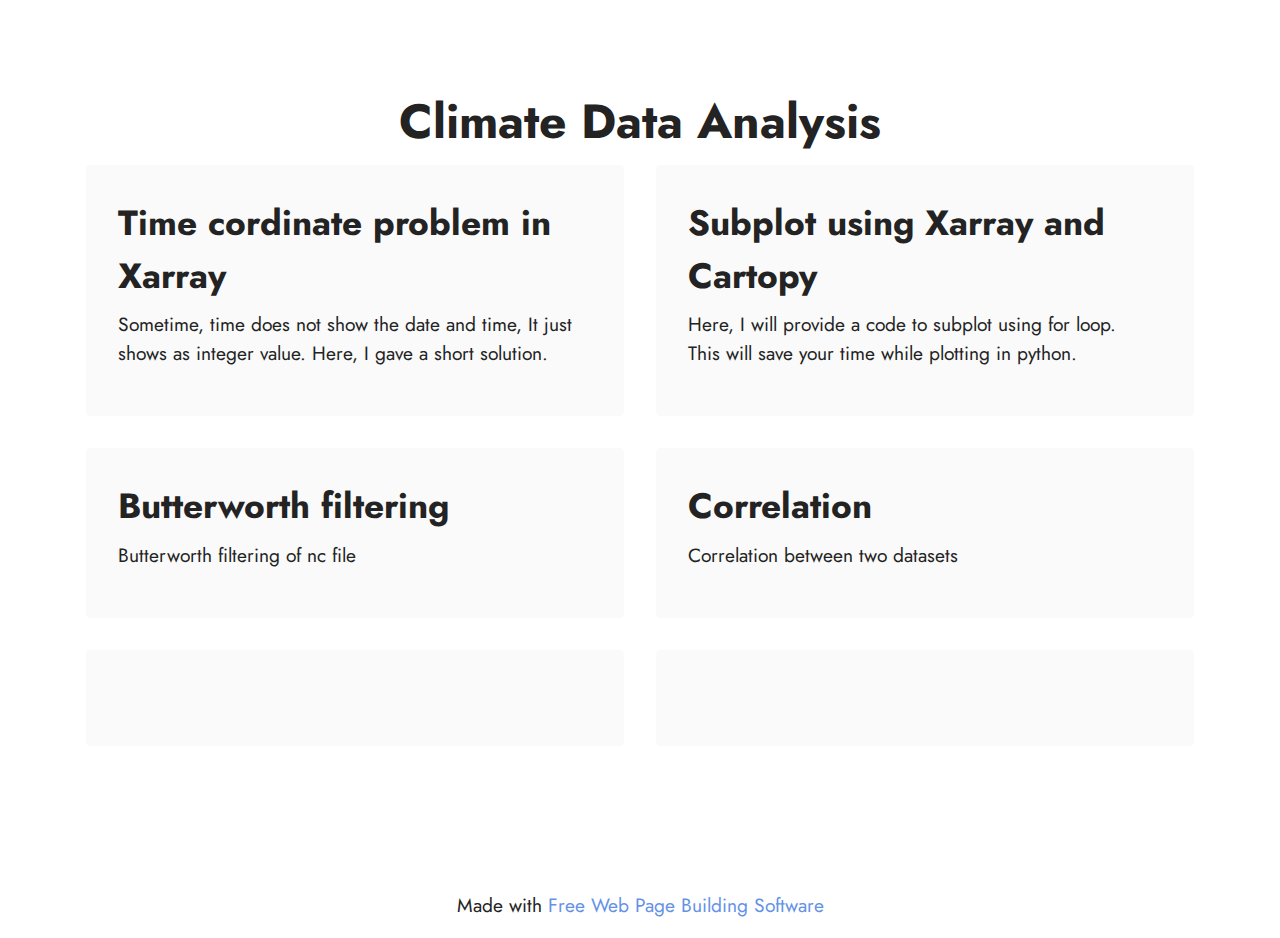
==== page1.html @ 39f434c5 "create github pages" ====
<!DOCTYPE html>
<html  >
<head>
  <!-- Site made with Mobirise Website Builder v5.6.10, https://mobirise.com -->
  <meta charset="UTF-8">
  <meta http-equiv="X-UA-Compatible" content="IE=edge">
  <meta name="generator" content="Mobirise v5.6.10, mobirise.com">
  <meta name="twitter:card" content="summary_large_image"/>
  <meta name="twitter:image:src" content="">
  <meta property="og:image" content="">
  <meta name="twitter:title" content="Page 1">
  <meta name="viewport" content="width=device-width, initial-scale=1, minimum-scale=1">
  <link rel="shortcut icon" href="assets/images/logo.png" type="image/x-icon">
  <meta name="description" content="">
  
  
  <title>Page 1</title>
  <link rel="stylesheet" href="assets/bootstrap/css/bootstrap.min.css">
  <link rel="stylesheet" href="assets/bootstrap/css/bootstrap-grid.min.css">
  <link rel="stylesheet" href="assets/bootstrap/css/bootstrap-reboot.min.css">
  <link rel="stylesheet" href="assets/theme/css/style.css">
  <link rel="preload" href="https://fonts.googleapis.com/css?family=Jost:100,200,300,400,500,600,700,800,900,100i,200i,300i,400i,500i,600i,700i,800i,900i&display=swap" as="style" onload="this.onload=null;this.rel='stylesheet'">
  <noscript><link rel="stylesheet" href="https://fonts.googleapis.com/css?family=Jost:100,200,300,400,500,600,700,800,900,100i,200i,300i,400i,500i,600i,700i,800i,900i&display=swap"></noscript>
  <link rel="preload" as="style" href="assets/mobirise/css/mbr-additional.css"><link rel="stylesheet" href="assets/mobirise/css/mbr-additional.css" type="text/css">
  
  
  
  
</head>
<body>
  
  <section data-bs-version="5.1" class="features7 cid-te89jxtBZ7" id="features8-m">
    <!---->
    

    
    
    <div class="container">
        <div class="row">
            <div class="title col-12">
                <h5 class="mbr-section-title mbr-fonts-style mb-3 display-2"><strong>Climate Data Analysis</strong></h5>
                
            </div>
            <div class="card col-12 col-md-6">
                <div class="card-wrapper">
                    <div class="top-line">
                        <h6 class="card-title mbr-fonts-style display-5"><strong>Time cordinate problem in Xarray</strong></h6>
                        <p class="mbr-text cost mbr-fonts-style display-5"></p>
                    </div>
                    <div class="bottom-line">
                        <p class="mbr-text mbr-fonts-style display-7">Sometime, time does not show the date and time, It just shows as integer value. Here, I gave a short solution.&nbsp;</p>
                    </div>
                </div>
            </div>
            <div class="card col-12 col-md-6">
                <div class="card-wrapper">
                    <div class="top-line">
                        <h6 class="card-title mbr-fonts-style display-5">
                            <strong>Subplot using Xarray and Cartopy</strong></h6>
                        <p class="mbr-text cost mbr-fonts-style display-5"></p>
                    </div>
                    <div class="bottom-line">
                        <p class="mbr-text mbr-fonts-style display-7">
                            Here, I will provide a code to subplot using for loop.&nbsp;<br>This will save your time while plotting in python.</p>
                    </div>
                </div>
            </div>
            <div class="card col-12 col-md-6">
                <div class="card-wrapper">
                    <div class="top-line">
                        <h6 class="card-title mbr-fonts-style display-5">
                            <strong>Butterworth filtering&nbsp;</strong></h6>
                        <p class="mbr-text cost mbr-fonts-style display-5"></p>
                    </div>
                    <div class="bottom-line">
                        <p class="mbr-text mbr-fonts-style display-7">Butterworth filtering of nc file</p>
                    </div>
                </div>
            </div>
            <div class="card col-12 col-md-6">
                <div class="card-wrapper">
                    <div class="top-line">
                        <h6 class="card-title mbr-fonts-style display-5"><strong>Correlation&nbsp;</strong></h6>
                        <p class="mbr-text cost mbr-fonts-style display-5"></p>
                    </div>
                    <div class="bottom-line">
                        <p class="mbr-text mbr-fonts-style display-7">
                            Correlation between two datasets</p>
                    </div>
                </div>
            </div>
            <div class="card col-12 col-md-6">
                <div class="card-wrapper">
                    <div class="top-line">
                        <h6 class="card-title mbr-fonts-style display-5"></h6>
                        <p class="mbr-text cost mbr-fonts-style display-5"></p>
                    </div>
                    <div class="bottom-line">
                        <p class="mbr-text mbr-fonts-style display-7"></p>
                    </div>
                </div>
            </div>
            <div class="card col-12 col-md-6">
                <div class="card-wrapper">
                    <div class="top-line">
                        <h6 class="card-title mbr-fonts-style display-5"></h6>
                        <p class="mbr-text cost mbr-fonts-style display-5"></p>
                    </div>
                    <div class="bottom-line">
                        <p class="mbr-text mbr-fonts-style display-7"></p>
                    </div>
                </div>
            </div>
            
            
            
            
            
            
        </div>
    </div>
</section><section class="display-7" style="padding: 0;align-items: center;justify-content: center;flex-wrap: wrap;    align-content: center;display: flex;position: relative;height: 4rem;"><a href="https://mobiri.se/2843948" style="flex: 1 1;height: 4rem;position: absolute;width: 100%;z-index: 1;"><img alt="" style="height: 4rem;" src="[data-uri]"></a><p style="margin: 0;text-align: center;" class="display-7">Made with &#8204;</p><a style="z-index:1" href="https://mobirise.com"> Free Web Page  Building Software</a></section><script src="assets/bootstrap/js/bootstrap.bundle.min.js"></script>  <script src="assets/smoothscroll/smooth-scroll.js"></script>  <script src="assets/ytplayer/index.js"></script>  <script src="assets/theme/js/script.js"></script>  
  
  
</body>
</html>
---- assets/theme/css/style.css ----
@charset "UTF-8";
section {
  background-color: #ffffff;
}

body {
  font-style: normal;
  line-height: 1.5;
  font-weight: 400;
  color: #232323;
  position: relative;
}

button {
  background-color: transparent;
  border-color: transparent;
}

section,
.container,
.container-fluid {
  position: relative;
  word-wrap: break-word;
}

a.mbr-iconfont:hover {
  text-decoration: none;
}

.article .lead p,
.article .lead ul,
.article .lead ol,
.article .lead pre,
.article .lead blockquote {
  margin-bottom: 0;
}

a {
  font-style: normal;
  font-weight: 400;
  cursor: pointer;
}
a, a:hover {
  text-decoration: none;
}

.mbr-section-title {
  font-style: normal;
  line-height: 1.3;
}

.mbr-section-subtitle {
  line-height: 1.3;
}

.mbr-text {
  font-style: normal;
  line-height: 1.7;
}

h1,
h2,
h3,
h4,
h5,
h6,
.display-1,
.display-2,
.display-4,
.display-5,
.display-7,
span,
p,
a {
  line-height: 1;
  word-break: break-word;
  word-wrap: break-word;
  font-weight: 400;
}

b,
strong {
  font-weight: bold;
}

input:-webkit-autofill, input:-webkit-autofill:hover, input:-webkit-autofill:focus, input:-webkit-autofill:active {
  transition-delay: 9999s;
  -webkit-transition-property: background-color, color;
  transition-property: background-color, color;
}

textarea[type=hidden] {
  display: none;
}

section {
  background-position: 50% 50%;
  background-repeat: no-repeat;
  background-size: cover;
}
section .mbr-background-video,
section .mbr-background-video-preview {
  position: absolute;
  bottom: 0;
  left: 0;
  right: 0;
  top: 0;
}

.hidden {
  visibility: hidden;
}

.mbr-z-index20 {
  z-index: 20;
}

/*! Base colors */
.mbr-white {
  color: #ffffff;
}

.mbr-black {
  color: #111111;
}

.mbr-bg-white {
  background-color: #ffffff;
}

.mbr-bg-black {
  background-color: #000000;
}

/*! Text-aligns */
.align-left {
  text-align: left;
}

.align-center {
  text-align: center;
}

.align-right {
  text-align: right;
}

/*! Font-weight  */
.mbr-light {
  font-weight: 300;
}

.mbr-regular {
  font-weight: 400;
}

.mbr-semibold {
  font-weight: 500;
}

.mbr-bold {
  font-weight: 700;
}

/*! Media  */
.media-content {
  flex-basis: 100%;
}

.media-container-row {
  display: flex;
  flex-direction: row;
  flex-wrap: wrap;
  justify-content: center;
  align-content: center;
  align-items: start;
}
.media-container-row .media-size-item {
  width: 400px;
}

.media-container-column {
  display: flex;
  flex-direction: column;
  flex-wrap: wrap;
  justify-content: center;
  align-content: center;
  align-items: stretch;
}
.media-container-column > * {
  width: 100%;
}

@media (min-width: 992px) {
  .media-container-row {
    flex-wrap: nowrap;
  }
}
figure {
  margin-bottom: 0;
  overflow: hidden;
}

figure[mbr-media-size] {
  transition: width 0.1s;
}

img,
iframe {
  display: block;
  width: 100%;
}

.card {
  background-color: transparent;
  border: none;
}

.card-box {
  width: 100%;
}

.card-img {
  text-align: center;
  flex-shrink: 0;
  -webkit-flex-shrink: 0;
}

.media {
  max-width: 100%;
  margin: 0 auto;
}

.mbr-figure {
  align-self: center;
}

.media-container > div {
  max-width: 100%;
}

.mbr-figure img,
.card-img img {
  width: 100%;
}

@media (max-width: 991px) {
  .media-size-item {
    width: auto !important;
  }

  .media {
    width: auto;
  }

  .mbr-figure {
    width: 100% !important;
  }
}
/*! Buttons */
.mbr-section-btn {
  margin-left: -0.6rem;
  margin-right: -0.6rem;
  font-size: 0;
}

.btn {
  font-weight: 600;
  border-width: 1px;
  font-style: normal;
  margin: 0.6rem 0.6rem;
  white-space: normal;
  transition: all 0.2s ease-in-out;
  display: inline-flex;
  align-items: center;
  justify-content: center;
  word-break: break-word;
}

.btn-sm {
  font-weight: 600;
  letter-spacing: 0px;
  transition: all 0.3s ease-in-out;
}

.btn-md {
  font-weight: 600;
  letter-spacing: 0px;
  transition: all 0.3s ease-in-out;
}

.btn-lg {
  font-weight: 600;
  letter-spacing: 0px;
  transition: all 0.3s ease-in-out;
}

.btn-form {
  margin: 0;
}
.btn-form:hover {
  cursor: pointer;
}

nav .mbr-section-btn {
  margin-left: 0rem;
  margin-right: 0rem;
}

/*! Btn icon margin */
.btn .mbr-iconfont,
.btn.btn-sm .mbr-iconfont {
  order: 1;
  cursor: pointer;
  margin-left: 0.5rem;
  vertical-align: sub;
}

.btn.btn-md .mbr-iconfont,
.btn.btn-md .mbr-iconfont {
  margin-left: 0.8rem;
}

.mbr-regular {
  font-weight: 400;
}

.mbr-semibold {
  font-weight: 500;
}

.mbr-bold {
  font-weight: 700;
}

[type=submit] {
  -webkit-appearance: none;
}

/*! Full-screen */
.mbr-fullscreen .mbr-overlay {
  min-height: 100vh;
}

.mbr-fullscreen {
  display: flex;
  display: -moz-flex;
  display: -ms-flex;
  display: -o-flex;
  align-items: center;
  min-height: 100vh;
  padding-top: 3rem;
  padding-bottom: 3rem;
}

/*! Map */
.map {
  height: 25rem;
  position: relative;
}
.map iframe {
  width: 100%;
  height: 100%;
}

/*! Scroll to top arrow */
.mbr-arrow-up {
  bottom: 25px;
  right: 90px;
  position: fixed;
  text-align: right;
  z-index: 5000;
  color: #ffffff;
  font-size: 22px;
}

.mbr-arrow-up a {
  background: rgba(0, 0, 0, 0.2);
  border-radius: 50%;
  color: #fff;
  display: inline-block;
  height: 60px;
  width: 60px;
  border: 2px solid #fff;
  outline-style: none !important;
  position: relative;
  text-decoration: none;
  transition: all 0.3s ease-in-out;
  cursor: pointer;
  text-align: center;
}
.mbr-arrow-up a:hover {
  background-color: rgba(0, 0, 0, 0.4);
}
.mbr-arrow-up a i {
  line-height: 60px;
}

.mbr-arrow-up-icon {
  display: block;
  color: #fff;
}

.mbr-arrow-up-icon::before {
  content: "›";
  display: inline-block;
  font-family: serif;
  font-size: 22px;
  line-height: 1;
  font-style: normal;
  position: relative;
  top: 6px;
  left: -4px;
  transform: rotate(-90deg);
}

/*! Arrow Down */
.mbr-arrow {
  position: absolute;
  bottom: 45px;
  left: 50%;
  width: 60px;
  height: 60px;
  cursor: pointer;
  background-color: rgba(80, 80, 80, 0.5);
  border-radius: 50%;
  transform: translateX(-50%);
}
@media (max-width: 767px) {
  .mbr-arrow {
    display: none;
  }
}
.mbr-arrow > a {
  display: inline-block;
  text-decoration: none;
  outline-style: none;
  -webkit-animation: arrowdown 1.7s ease-in-out infinite;
          animation: arrowdown 1.7s ease-in-out infinite;
  color: #ffffff;
}
.mbr-arrow > a > i {
  position: absolute;
  top: -2px;
  left: 15px;
  font-size: 2rem;
}

#scrollToTop a i::before {
  content: "";
  position: absolute;
  display: block;
  border-bottom: 2.5px solid #fff;
  border-left: 2.5px solid #fff;
  width: 27.8%;
  height: 27.8%;
  left: 50%;
  top: 51%;
  transform: translateY(-30%) translateX(-50%) rotate(135deg);
}

@keyframes arrowdown {
  0% {
    transform: translateY(0px);
  }
  50% {
    transform: translateY(-5px);
  }
  100% {
    transform: translateY(0px);
  }
}
@-webkit-keyframes arrowdown {
  0% {
    transform: translateY(0px);
  }
  50% {
    transform: translateY(-5px);
  }
  100% {
    transform: translateY(0px);
  }
}
@media (max-width: 500px) {
  .mbr-arrow-up {
    left: 0;
    right: 0;
    text-align: center;
  }
}
/*Gradients animation*/
@keyframes gradient-animation {
  from {
    background-position: 0% 100%;
    -webkit-animation-timing-function: ease-in-out;
            animation-timing-function: ease-in-out;
  }
  to {
    background-position: 100% 0%;
    -webkit-animation-timing-function: ease-in-out;
            animation-timing-function: ease-in-out;
  }
}
@-webkit-keyframes gradient-animation {
  from {
    background-position: 0% 100%;
    -webkit-animation-timing-function: ease-in-out;
            animation-timing-function: ease-in-out;
  }
  to {
    background-position: 100% 0%;
    -webkit-animation-timing-function: ease-in-out;
            animation-timing-function: ease-in-out;
  }
}
.bg-gradient {
  background-size: 200% 200%;
  animation: gradient-animation 5s infinite alternate;
  -webkit-animation: gradient-animation 5s infinite alternate;
}

.menu .navbar-brand {
  display: -webkit-flex;
}
.menu .navbar-brand span {
  display: flex;
  display: -webkit-flex;
}
.menu .navbar-brand .navbar-caption-wrap {
  display: -webkit-flex;
}
.menu .navbar-brand .navbar-logo img {
  display: -webkit-flex;
  width: auto;
}
@media (min-width: 768px) and (max-width: 991px) {
  .menu .navbar-toggleable-sm .navbar-nav {
    display: -ms-flexbox;
  }
}
@media (max-width: 991px) {
  .menu .navbar-collapse {
    max-height: 93.5vh;
  }
  .menu .navbar-collapse.show {
    overflow: auto;
  }
}
@media (min-width: 992px) {
  .menu .navbar-nav.nav-dropdown {
    display: -webkit-flex;
  }
  .menu .navbar-toggleable-sm .navbar-collapse {
    display: -webkit-flex !important;
  }
  .menu .collapsed .navbar-collapse {
    max-height: 93.5vh;
  }
  .menu .collapsed .navbar-collapse.show {
    overflow: auto;
  }
}
@media (max-width: 767px) {
  .menu .navbar-collapse {
    max-height: 80vh;
  }
}

.nav-link .mbr-iconfont {
  margin-right: 0.5rem;
}

.navbar {
  display: -webkit-flex;
  -webkit-flex-wrap: wrap;
  -webkit-align-items: center;
  -webkit-justify-content: space-between;
}

.navbar-collapse {
  -webkit-flex-basis: 100%;
  -webkit-flex-grow: 1;
  -webkit-align-items: center;
}

.nav-dropdown .link {
  padding: 0.667em 1.667em !important;
  margin: 0 !important;
}

.nav {
  display: -webkit-flex;
  -webkit-flex-wrap: wrap;
}

.row {
  display: -webkit-flex;
  -webkit-flex-wrap: wrap;
}

.justify-content-center {
  -webkit-justify-content: center;
}

.form-inline {
  display: -webkit-flex;
}

.card-wrapper {
  -webkit-flex: 1;
}

.carousel-control {
  z-index: 10;
  display: -webkit-flex;
}

.carousel-controls {
  display: -webkit-flex;
}

.media {
  display: -webkit-flex;
}

.form-group:focus {
  outline: none;
}

.jq-selectbox__select {
  padding: 7px 0;
  position: relative;
}

.jq-selectbox__dropdown {
  overflow: hidden;
  border-radius: 10px;
  position: absolute;
  top: 100%;
  left: 0 !important;
  width: 100% !important;
}

.jq-selectbox__trigger-arrow {
  right: 0;
  transform: translateY(-50%);
}

.jq-selectbox li {
  padding: 1.07em 0.5em;
}

input[type=range] {
  padding-left: 0 !important;
  padding-right: 0 !important;
}

.modal-dialog,
.modal-content {
  height: 100%;
}

.modal-dialog .carousel-inner {
  height: calc(100vh - 1.75rem);
}
@media (max-width: 575px) {
  .modal-dialog .carousel-inner {
    height: calc(100vh - 1rem);
  }
}

.carousel-item {
  text-align: center;
}

.carousel-item img {
  margin: auto;
}

.navbar-toggler {
  align-self: flex-start;
  padding: 0.25rem 0.75rem;
  font-size: 1.25rem;
  line-height: 1;
  background: transparent;
  border: 1px solid transparent;
  border-radius: 0.25rem;
}

.navbar-toggler:focus,
.navbar-toggler:hover {
  text-decoration: none;
  box-shadow: none;
}

.navbar-toggler-icon {
  display: inline-block;
  width: 1.5em;
  height: 1.5em;
  vertical-align: middle;
  content: "";
  background: no-repeat center center;
  background-size: 100% 100%;
}

.navbar-toggler-left {
  position: absolute;
  left: 1rem;
}

.navbar-toggler-right {
  position: absolute;
  right: 1rem;
}

.card-img {
  width: auto;
}

.menu .navbar.collapsed:not(.beta-menu) {
  flex-direction: column;
}

.carousel-item.active,
.carousel-item-next,
.carousel-item-prev {
  display: flex;
}

.note-air-layout .dropup .dropdown-menu,
.note-air-layout .navbar-fixed-bottom .dropdown .dropdown-menu {
  bottom: initial !important;
}

html,
body {
  height: auto;
  min-height: 100vh;
}

.dropup .dropdown-toggle::after {
  display: none;
}

.form-asterisk {
  font-family: initial;
  position: absolute;
  top: -2px;
  font-weight: normal;
}

.form-control-label {
  position: relative;
  cursor: pointer;
  margin-bottom: 0.357em;
  padding: 0;
}

.alert {
  color: #ffffff;
  border-radius: 0;
  border: 0;
  font-size: 1.1rem;
  line-height: 1.5;
  margin-bottom: 1.875rem;
  padding: 1.25rem;
  position: relative;
  text-align: center;
}
.alert.alert-form::after {
  background-color: inherit;
  bottom: -7px;
  content: "";
  display: block;
  height: 14px;
  left: 50%;
  margin-left: -7px;
  position: absolute;
  transform: rotate(45deg);
  width: 14px;
}

.form-control {
  background-color: #ffffff;
  background-clip: border-box;
  color: #232323;
  line-height: 1rem !important;
  height: auto;
  padding: 0.6rem 1.2rem;
  transition: border-color 0.25s ease 0s;
  border: 1px solid transparent !important;
  border-radius: 4px;
  box-shadow: rgba(0, 0, 0, 0.07) 0px 1px 1px 0px, rgba(0, 0, 0, 0.07) 0px 1px 3px 0px, rgba(0, 0, 0, 0.03) 0px 0px 0px 1px;
}
.form-active .form-control:invalid {
  border-color: red;
}

form .row {
  margin-left: -0.6rem;
  margin-right: -0.6rem;
}
form .row [class*=col] {
  padding-left: 0.6rem;
  padding-right: 0.6rem;
}

form .mbr-section-btn {
  margin: 0;
  padding-left: 0.6rem;
  padding-right: 0.6rem;
}

form .btn {
  display: flex;
  padding: 0.6rem 1.2rem;
  margin: 0;
}

form .form-check-input {
  margin-top: 0.5;
}

textarea.form-control {
  line-height: 1.5rem !important;
}

.form-group {
  margin-bottom: 1.2rem;
}

.form-control,
form .btn {
  min-height: 48px;
}

.gdpr-block label span.textGDPR input[name=gdpr] {
  top: 7px;
}

.form-control:focus {
  box-shadow: none;
}

:focus {
  outline: none;
}

.mbr-overlay {
  background-color: #000;
  bottom: 0;
  left: 0;
  opacity: 0.5;
  position: absolute;
  right: 0;
  top: 0;
  z-index: 0;
  pointer-events: none;
}

blockquote {
  font-style: italic;
  padding: 3rem;
  font-size: 1.09rem;
  position: relative;
  border-left: 3px solid;
}

ul,
ol,
pre,
blockquote {
  margin-bottom: 2.3125rem;
}

.mt-4 {
  margin-top: 2rem !important;
}

.mb-4 {
  margin-bottom: 2rem !important;
}

@media (min-width: 992px) {
  .container {
    padding-left: 16px;
    padding-right: 16px;
  }

  .row {
    margin-left: -16px;
    margin-right: -16px;
  }
  .row > [class*=col] {
    padding-left: 16px;
    padding-right: 16px;
  }
}
@media (min-width: 768px) {
  .container-fluid {
    padding-left: 32px;
    padding-right: 32px;
  }
}
@media (min-width: 768px) and (max-width: 991px) {
  .mbr-container {
    padding-left: 32px;
    padding-right: 32px;
  }
}
@media (max-width: 767px) {
  .mbr-container {
    padding-left: 16px;
    padding-right: 16px;
  }
}
.card-wrapper,
.item-wrapper {
  overflow: hidden;
}

.app-video-wrapper > img {
  opacity: 1;
}

.item {
  position: relative;
}

.dropdown-menu .dropdown-menu {
  left: 100%;
}

.dropdown-item + .dropdown-menu {
  display: none;
}

.dropdown-item:hover + .dropdown-menu,
.dropdown-menu:hover {
  display: block;
}

@media (min-aspect-ratio: 16/9) {
  .mbr-video-foreground {
    height: 300% !important;
    top: -100% !important;
  }
}
@media (max-aspect-ratio: 16/9) {
  .mbr-video-foreground {
    width: 300% !important;
    left: -100% !important;
  }
}.engine {
	position: absolute;
	text-indent: -2400px;
	text-align: center;
	padding: 0;
	top: 0;
	left: -2400px;
}
---- assets/mobirise/css/mbr-additional.css ----
body {
  font-family: Jost;
}
.display-1 {
  font-family: 'Jost', sans-serif;
  font-size: 4.6rem;
  line-height: 1.1;
}
.display-1 > .mbr-iconfont {
  font-size: 5.75rem;
}
.display-2 {
  font-family: 'Jost', sans-serif;
  font-size: 3rem;
  line-height: 1.1;
}
.display-2 > .mbr-iconfont {
  font-size: 3.75rem;
}
.display-4 {
  font-family: 'Jost', sans-serif;
  font-size: 1.1rem;
  line-height: 1.5;
}
.display-4 > .mbr-iconfont {
  font-size: 1.375rem;
}
.display-5 {
  font-family: 'Jost', sans-serif;
  font-size: 2.2rem;
  line-height: 1.5;
}
.display-5 > .mbr-iconfont {
  font-size: 2.75rem;
}
.display-7 {
  font-family: 'Jost', sans-serif;
  font-size: 1.2rem;
  line-height: 1.5;
}
.display-7 > .mbr-iconfont {
  font-size: 1.5rem;
}
/* ---- Fluid typography for mobile devices ---- */
/* 1.4 - font scale ratio ( bootstrap == 1.42857 ) */
/* 100vw - current viewport width */
/* (48 - 20)  48 == 48rem == 768px, 20 == 20rem == 320px(minimal supported viewport) */
/* 0.65 - min scale variable, may vary */
@media (max-width: 992px) {
  .display-1 {
    font-size: 3.68rem;
  }
}
@media (max-width: 768px) {
  .display-1 {
    font-size: 3.22rem;
    font-size: calc( 2.26rem + (4.6 - 2.26) * ((100vw - 20rem) / (48 - 20)));
    line-height: calc( 1.1 * (2.26rem + (4.6 - 2.26) * ((100vw - 20rem) / (48 - 20))));
  }
  .display-2 {
    font-size: 2.4rem;
    font-size: calc( 1.7rem + (3 - 1.7) * ((100vw - 20rem) / (48 - 20)));
    line-height: calc( 1.3 * (1.7rem + (3 - 1.7) * ((100vw - 20rem) / (48 - 20))));
  }
  .display-4 {
    font-size: 0.88rem;
    font-size: calc( 1.0350000000000001rem + (1.1 - 1.0350000000000001) * ((100vw - 20rem) / (48 - 20)));
    line-height: calc( 1.4 * (1.0350000000000001rem + (1.1 - 1.0350000000000001) * ((100vw - 20rem) / (48 - 20))));
  }
  .display-5 {
    font-size: 1.76rem;
    font-size: calc( 1.42rem + (2.2 - 1.42) * ((100vw - 20rem) / (48 - 20)));
    line-height: calc( 1.4 * (1.42rem + (2.2 - 1.42) * ((100vw - 20rem) / (48 - 20))));
  }
  .display-7 {
    font-size: 0.96rem;
    font-size: calc( 1.07rem + (1.2 - 1.07) * ((100vw - 20rem) / (48 - 20)));
    line-height: calc( 1.4 * (1.07rem + (1.2 - 1.07) * ((100vw - 20rem) / (48 - 20))));
  }
}
/* Buttons */
.btn {
  padding: 0.6rem 1.2rem;
  border-radius: 4px;
}
.btn-sm {
  padding: 0.6rem 1.2rem;
  border-radius: 4px;
}
.btn-md {
  padding: 0.6rem 1.2rem;
  border-radius: 4px;
}
.btn-lg {
  padding: 1rem 2.6rem;
  border-radius: 4px;
}
.bg-primary {
  background-color: #6592e6 !important;
}
.bg-success {
  background-color: #40b0bf !important;
}
.bg-info {
  background-color: #47b5ed !important;
}
.bg-warning {
  background-color: #ffe161 !important;
}
.bg-danger {
  background-color: #ff9966 !important;
}
.btn-primary,
.btn-primary:active {
  background-color: #6592e6 !important;
  border-color: #6592e6 !important;
  color: #ffffff !important;
  box-shadow: 0 2px 2px 0 rgba(0, 0, 0, 0.2);
}
.btn-primary:hover,
.btn-primary:focus,
.btn-primary.focus,
.btn-primary.active {
  color: #ffffff !important;
  background-color: #2260d2 !important;
  border-color: #2260d2 !important;
  box-shadow: 0 2px 5px 0 rgba(0, 0, 0, 0.2);
}
.btn-primary.disabled,
.btn-primary:disabled {
  color: #ffffff !important;
  background-color: #2260d2 !important;
  border-color: #2260d2 !important;
}
.btn-secondary,
.btn-secondary:active {
  background-color: #ff6666 !important;
  border-color: #ff6666 !important;
  color: #ffffff !important;
  box-shadow: 0 2px 2px 0 rgba(0, 0, 0, 0.2);
}
.btn-secondary:hover,
.btn-secondary:focus,
.btn-secondary.focus,
.btn-secondary.active {
  color: #ffffff !important;
  background-color: #ff0f0f !important;
  border-color: #ff0f0f !important;
  box-shadow: 0 2px 5px 0 rgba(0, 0, 0, 0.2);
}
.btn-secondary.disabled,
.btn-secondary:disabled {
  color: #ffffff !important;
  background-color: #ff0f0f !important;
  border-color: #ff0f0f !important;
}
.btn-info,
.btn-info:active {
  background-color: #47b5ed !important;
  border-color: #47b5ed !important;
  color: #ffffff !important;
  box-shadow: 0 2px 2px 0 rgba(0, 0, 0, 0.2);
}
.btn-info:hover,
.btn-info:focus,
.btn-info.focus,
.btn-info.active {
  color: #ffffff !important;
  background-color: #148cca !important;
  border-color: #148cca !important;
  box-shadow: 0 2px 5px 0 rgba(0, 0, 0, 0.2);
}
.btn-info.disabled,
.btn-info:disabled {
  color: #ffffff !important;
  background-color: #148cca !important;
  border-color: #148cca !important;
}
.btn-success,
.btn-success:active {
  background-color: #40b0bf !important;
  border-color: #40b0bf !important;
  color: #ffffff !important;
  box-shadow: 0 2px 2px 0 rgba(0, 0, 0, 0.2);
}
.btn-success:hover,
.btn-success:focus,
.btn-success.focus,
.btn-success.active {
  color: #ffffff !important;
  background-color: #2a747e !important;
  border-color: #2a747e !important;
  box-shadow: 0 2px 5px 0 rgba(0, 0, 0, 0.2);
}
.btn-success.disabled,
.btn-success:disabled {
  color: #ffffff !important;
  background-color: #2a747e !important;
  border-color: #2a747e !important;
}
.btn-warning,
.btn-warning:active {
  background-color: #ffe161 !important;
  border-color: #ffe161 !important;
  color: #614f00 !important;
  box-shadow: 0 2px 2px 0 rgba(0, 0, 0, 0.2);
}
.btn-warning:hover,
.btn-warning:focus,
.btn-warning.focus,
.btn-warning.active {
  color: #0a0800 !important;
  background-color: #ffd10a !important;
  border-color: #ffd10a !important;
  box-shadow: 0 2px 5px 0 rgba(0, 0, 0, 0.2);
}
.btn-warning.disabled,
.btn-warning:disabled {
  color: #614f00 !important;
  background-color: #ffd10a !important;
  border-color: #ffd10a !important;
}
.btn-danger,
.btn-danger:active {
  background-color: #ff9966 !important;
  border-color: #ff9966 !important;
  color: #ffffff !important;
  box-shadow: 0 2px 2px 0 rgba(0, 0, 0, 0.2);
}
.btn-danger:hover,
.btn-danger:focus,
.btn-danger.focus,
.btn-danger.active {
  color: #ffffff !important;
  background-color: #ff5f0f !important;
  border-color: #ff5f0f !important;
  box-shadow: 0 2px 5px 0 rgba(0, 0, 0, 0.2);
}
.btn-danger.disabled,
.btn-danger:disabled {
  color: #ffffff !important;
  background-color: #ff5f0f !important;
  border-color: #ff5f0f !important;
}
.btn-white,
.btn-white:active {
  background-color: #fafafa !important;
  border-color: #fafafa !important;
  color: #7a7a7a !important;
  box-shadow: 0 2px 2px 0 rgba(0, 0, 0, 0.2);
}
.btn-white:hover,
.btn-white:focus,
.btn-white.focus,
.btn-white.active {
  color: #4f4f4f !important;
  background-color: #cfcfcf !important;
  border-color: #cfcfcf !important;
  box-shadow: 0 2px 5px 0 rgba(0, 0, 0, 0.2);
}
.btn-white.disabled,
.btn-white:disabled {
  color: #7a7a7a !important;
  background-color: #cfcfcf !important;
  border-color: #cfcfcf !important;
}
.btn-black,
.btn-black:active {
  background-color: #232323 !important;
  border-color: #232323 !important;
  color: #ffffff !important;
  box-shadow: 0 2px 2px 0 rgba(0, 0, 0, 0.2);
}
.btn-black:hover,
.btn-black:focus,
.btn-black.focus,
.btn-black.active {
  color: #ffffff !important;
  background-color: #000000 !important;
  border-color: #000000 !important;
  box-shadow: 0 2px 5px 0 rgba(0, 0, 0, 0.2);
}
.btn-black.disabled,
.btn-black:disabled {
  color: #ffffff !important;
  background-color: #000000 !important;
  border-color: #000000 !important;
}
.btn-primary-outline,
.btn-primary-outline:active {
  background-color: transparent !important;
  border-color: transparent;
  color: #6592e6;
}
.btn-primary-outline:hover,
.btn-primary-outline:focus,
.btn-primary-outline.focus,
.btn-primary-outline.active {
  color: #2260d2 !important;
  background-color: transparent!important;
  border-color: transparent!important;
  box-shadow: none!important;
}
.btn-primary-outline.disabled,
.btn-primary-outline:disabled {
  color: #ffffff !important;
  background-color: #6592e6 !important;
  border-color: #6592e6 !important;
}
.btn-secondary-outline,
.btn-secondary-outline:active {
  background-color: transparent !important;
  border-color: transparent;
  color: #ff6666;
}
.btn-secondary-outline:hover,
.btn-secondary-outline:focus,
.btn-secondary-outline.focus,
.btn-secondary-outline.active {
  color: #ff0f0f !important;
  background-color: transparent!important;
  border-color: transparent!important;
  box-shadow: none!important;
}
.btn-secondary-outline.disabled,
.btn-secondary-outline:disabled {
  color: #ffffff !important;
  background-color: #ff6666 !important;
  border-color: #ff6666 !important;
}
.btn-info-outline,
.btn-info-outline:active {
  background-color: transparent !important;
  border-color: transparent;
  color: #47b5ed;
}
.btn-info-outline:hover,
.btn-info-outline:focus,
.btn-info-outline.focus,
.btn-info-outline.active {
  color: #148cca !important;
  background-color: transparent!important;
  border-color: transparent!important;
  box-shadow: none!important;
}
.btn-info-outline.disabled,
.btn-info-outline:disabled {
  color: #ffffff !important;
  background-color: #47b5ed !important;
  border-color: #47b5ed !important;
}
.btn-success-outline,
.btn-success-outline:active {
  background-color: transparent !important;
  border-color: transparent;
  color: #40b0bf;
}
.btn-success-outline:hover,
.btn-success-outline:focus,
.btn-success-outline.focus,
.btn-success-outline.active {
  color: #2a747e !important;
  background-color: transparent!important;
  border-color: transparent!important;
  box-shadow: none!important;
}
.btn-success-outline.disabled,
.btn-success-outline:disabled {
  color: #ffffff !important;
  background-color: #40b0bf !important;
  border-color: #40b0bf !important;
}
.btn-warning-outline,
.btn-warning-outline:active {
  background-color: transparent !important;
  border-color: transparent;
  color: #ffe161;
}
.btn-warning-outline:hover,
.btn-warning-outline:focus,
.btn-warning-outline.focus,
.btn-warning-outline.active {
  color: #ffd10a !important;
  background-color: transparent!important;
  border-color: transparent!important;
  box-shadow: none!important;
}
.btn-warning-outline.disabled,
.btn-warning-outline:disabled {
  color: #614f00 !important;
  background-color: #ffe161 !important;
  border-color: #ffe161 !important;
}
.btn-danger-outline,
.btn-danger-outline:active {
  background-color: transparent !important;
  border-color: transparent;
  color: #ff9966;
}
.btn-danger-outline:hover,
.btn-danger-outline:focus,
.btn-danger-outline.focus,
.btn-danger-outline.active {
  color: #ff5f0f !important;
  background-color: transparent!important;
  border-color: transparent!important;
  box-shadow: none!important;
}
.btn-danger-outline.disabled,
.btn-danger-outline:disabled {
  color: #ffffff !important;
  background-color: #ff9966 !important;
  border-color: #ff9966 !important;
}
.btn-black-outline,
.btn-black-outline:active {
  background-color: transparent !important;
  border-color: transparent;
  color: #232323;
}
.btn-black-outline:hover,
.btn-black-outline:focus,
.btn-black-outline.focus,
.btn-black-outline.active {
  color: #000000 !important;
  background-color: transparent!important;
  border-color: transparent!important;
  box-shadow: none!important;
}
.btn-black-outline.disabled,
.btn-black-outline:disabled {
  color: #ffffff !important;
  background-color: #232323 !important;
  border-color: #232323 !important;
}
.btn-white-outline,
.btn-white-outline:active {
  background-color: transparent !important;
  border-color: transparent;
  color: #fafafa;
}
.btn-white-outline:hover,
.btn-white-outline:focus,
.btn-white-outline.focus,
.btn-white-outline.active {
  color: #cfcfcf !important;
  background-color: transparent!important;
  border-color: transparent!important;
  box-shadow: none!important;
}
.btn-white-outline.disabled,
.btn-white-outline:disabled {
  color: #7a7a7a !important;
  background-color: #fafafa !important;
  border-color: #fafafa !important;
}
.text-primary {
  color: #6592e6 !important;
}
.text-secondary {
  color: #ff6666 !important;
}
.text-success {
  color: #40b0bf !important;
}
.text-info {
  color: #47b5ed !important;
}
.text-warning {
  color: #ffe161 !important;
}
.text-danger {
  color: #ff9966 !important;
}
.text-white {
  color: #fafafa !important;
}
.text-black {
  color: #232323 !important;
}
a.text-primary:hover,
a.text-primary:focus,
a.text-primary.active {
  color: #205ac5 !important;
}
a.text-secondary:hover,
a.text-secondary:focus,
a.text-secondary.active {
  color: #ff0000 !important;
}
a.text-success:hover,
a.text-success:focus,
a.text-success.active {
  color: #266a73 !important;
}
a.text-info:hover,
a.text-info:focus,
a.text-info.active {
  color: #1283bc !important;
}
a.text-warning:hover,
a.text-warning:focus,
a.text-warning.active {
  color: #facb00 !important;
}
a.text-danger:hover,
a.text-danger:focus,
a.text-danger.active {
  color: #ff5500 !important;
}
a.text-white:hover,
a.text-white:focus,
a.text-white.active {
  color: #c7c7c7 !important;
}
a.text-black:hover,
a.text-black:focus,
a.text-black.active {
  color: #000000 !important;
}
a[class*="text-"]:not(.nav-link):not(.dropdown-item):not([role]):not(.navbar-caption) {
  position: relative;
  background-image: transparent;
  background-size: 10000px 2px;
  background-repeat: no-repeat;
  background-position: 0px 1.2em;
  background-position: -10000px 1.2em;
}
a[class*="text-"]:not(.nav-link):not(.dropdown-item):not([role]):not(.navbar-caption):hover {
  transition: background-position 2s ease-in-out;
  background-image: linear-gradient(currentColor 50%, currentColor 50%);
  background-position: 0px 1.2em;
}
.nav-tabs .nav-link.active {
  color: #6592e6;
}
.nav-tabs .nav-link:not(.active) {
  color: #232323;
}
.alert-success {
  background-color: #70c770;
}
.alert-info {
  background-color: #47b5ed;
}
.alert-warning {
  background-color: #ffe161;
}
.alert-danger {
  background-color: #ff9966;
}
.mbr-gallery-filter li.active .btn {
  background-color: #6592e6;
  border-color: #6592e6;
  color: #ffffff;
}
.mbr-gallery-filter li.active .btn:focus {
  box-shadow: none;
}
a,
a:hover {
  color: #6592e6;
}
.mbr-plan-header.bg-primary .mbr-plan-subtitle,
.mbr-plan-header.bg-primary .mbr-plan-price-desc {
  color: #ffffff;
}
.mbr-plan-header.bg-success .mbr-plan-subtitle,
.mbr-plan-header.bg-success .mbr-plan-price-desc {
  color: #a0d8df;
}
.mbr-plan-header.bg-info .mbr-plan-subtitle,
.mbr-plan-header.bg-info .mbr-plan-price-desc {
  color: #ffffff;
}
.mbr-plan-header.bg-warning .mbr-plan-subtitle,
.mbr-plan-header.bg-warning .mbr-plan-price-desc {
  color: #ffffff;
}
.mbr-plan-header.bg-danger .mbr-plan-subtitle,
.mbr-plan-header.bg-danger .mbr-plan-price-desc {
  color: #ffffff;
}
/* Scroll to top button*/
.scrollToTop_wraper {
  display: none;
}
.form-control {
  font-family: 'Jost', sans-serif;
  font-size: 1.1rem;
  line-height: 1.5;
  font-weight: 400;
}
.form-control > .mbr-iconfont {
  font-size: 1.375rem;
}
.form-control:hover,
.form-control:focus {
  box-shadow: rgba(0, 0, 0, 0.07) 0px 1px 1px 0px, rgba(0, 0, 0, 0.07) 0px 1px 3px 0px, rgba(0, 0, 0, 0.03) 0px 0px 0px 1px;
  border-color: #6592e6 !important;
}
.form-control:-webkit-input-placeholder {
  font-family: 'Jost', sans-serif;
  font-size: 1.1rem;
  line-height: 1.5;
  font-weight: 400;
}
.form-control:-webkit-input-placeholder > .mbr-iconfont {
  font-size: 1.375rem;
}
blockquote {
  border-color: #6592e6;
}
/* Forms */
.jq-selectbox li:hover,
.jq-selectbox li.selected {
  background-color: #6592e6;
  color: #ffffff;
}
.jq-number__spin {
  transition: 0.25s ease;
}
.jq-number__spin:hover {
  border-color: #6592e6;
}
.jq-selectbox .jq-selectbox__trigger-arrow,
.jq-number__spin.minus:after,
.jq-number__spin.plus:after {
  transition: 0.4s;
  border-top-color: #353535;
  border-bottom-color: #353535;
}
.jq-selectbox:hover .jq-selectbox__trigger-arrow,
.jq-number__spin.minus:hover:after,
.jq-number__spin.plus:hover:after {
  border-top-color: #6592e6;
  border-bottom-color: #6592e6;
}
.xdsoft_datetimepicker .xdsoft_calendar td.xdsoft_default,
.xdsoft_datetimepicker .xdsoft_calendar td.xdsoft_current,
.xdsoft_datetimepicker .xdsoft_timepicker .xdsoft_time_box > div > div.xdsoft_current {
  color: #ffffff !important;
  background-color: #6592e6 !important;
  box-shadow: none !important;
}
.xdsoft_datetimepicker .xdsoft_calendar td:hover,
.xdsoft_datetimepicker .xdsoft_timepicker .xdsoft_time_box > div > div:hover {
  color: #000000 !important;
  background: #ff6666 !important;
  box-shadow: none !important;
}
.lazy-bg {
  background-image: none !important;
}
.lazy-placeholder:not(section),
.lazy-none {
  display: block;
  position: relative;
  padding-bottom: 56.25%;
  width: 100%;
  height: auto;
}
iframe.lazy-placeholder,
.lazy-placeholder:after {
  content: '';
  position: absolute;
  width: 200px;
  height: 200px;
  background: transparent no-repeat center;
  background-size: contain;
  top: 50%;
  left: 50%;
  transform: translateX(-50%) translateY(-50%);
  background-image: url("data:image/svg+xml;charset=UTF-8,%3csvg width='32' height='32' viewBox='0 0 64 64' xmlns='http://www.w3.org/2000/svg' stroke='%236592e6' %3e%3cg fill='none' fill-rule='evenodd'%3e%3cg transform='translate(16 16)' stroke-width='2'%3e%3ccircle stroke-opacity='.5' cx='16' cy='16' r='16'/%3e%3cpath d='M32 16c0-9.94-8.06-16-16-16'%3e%3canimateTransform attributeName='transform' type='rotate' from='0 16 16' to='360 16 16' dur='1s' repeatCount='indefinite'/%3e%3c/path%3e%3c/g%3e%3c/g%3e%3c/svg%3e");
}
section.lazy-placeholder:after {
  opacity: 0.5;
}
body {
  overflow-x: hidden;
}
a {
  transition: color 0.6s;
}
.cid-te855M1NtJ {
  background-image: url("../../../assets/images/mbr-1920x1268.jpg");
}
.cid-te855M1NtJ .mbr-fallback-image.disabled {
  display: none;
}
.cid-te855M1NtJ .mbr-fallback-image {
  display: block;
  background-size: cover;
  background-position: center center;
  width: 100%;
  height: 100%;
  position: absolute;
  top: 0;
}
.cid-te855M1NtJ .social-row .soc-item {
  display: inline-block;
  text-align: center;
  margin-bottom: 1rem;
  margin-right: .7rem;
}
.cid-te855M1NtJ .social-row .soc-item .mbr-iconfont {
  font-size: 32px;
  border-radius: 50%;
  padding: 0.6rem;
  border: 2px solid #232323;
  transition: all 0.3s;
  color: #232323;
}
.cid-te855M1NtJ .social-row .soc-item .mbr-iconfont:hover {
  background-color: #232323;
  color: #ffffff;
}
.cid-te8751mNdP {
  z-index: 1000;
  width: 100%;
  position: relative;
  min-height: 60px;
}
.cid-te8751mNdP nav.navbar {
  position: fixed;
}
.cid-te8751mNdP .dropdown-item:before {
  font-family: Moririse2 !important;
  content: "\e966";
  display: inline-block;
  width: 0;
  position: absolute;
  left: 1rem;
  top: 0.5rem;
  margin-right: 0.5rem;
  line-height: 1;
  font-size: inherit;
  vertical-align: middle;
  text-align: center;
  overflow: hidden;
  transform: scale(0, 1);
  transition: all 0.25s ease-in-out;
}
.cid-te8751mNdP .dropdown-menu {
  padding: 0;
  border-radius: 4px;
  box-shadow: 0 1px 3px 0 rgba(0, 0, 0, 0.1);
}
.cid-te8751mNdP .dropdown-item {
  border-bottom: 1px solid #e6e6e6;
}
.cid-te8751mNdP .dropdown-item:hover,
.cid-te8751mNdP .dropdown-item:focus {
  background: #6592e6 !important;
  color: white !important;
}
.cid-te8751mNdP .dropdown-item:hover span {
  color: white;
}
.cid-te8751mNdP .dropdown-item:first-child {
  border-top-left-radius: 4px;
  border-top-right-radius: 4px;
}
.cid-te8751mNdP .dropdown-item:last-child {
  border-bottom: none;
  border-bottom-left-radius: 4px;
  border-bottom-right-radius: 4px;
}
.cid-te8751mNdP .nav-dropdown .link {
  padding: 0 0.3em !important;
  margin: 0.667em 1em !important;
}
.cid-te8751mNdP .nav-dropdown .link.dropdown-toggle::after {
  margin-left: 0.5rem;
  margin-top: 0.2rem;
}
.cid-te8751mNdP .nav-link {
  position: relative;
}
.cid-te8751mNdP .container {
  display: flex;
  margin: auto;
}
@media (min-width: 992px) {
  .cid-te8751mNdP .container {
    flex-wrap: nowrap;
  }
}
.cid-te8751mNdP .iconfont-wrapper {
  color: #000000 !important;
  font-size: 1.5rem;
  padding-right: 0.5rem;
}
.cid-te8751mNdP .dropdown-menu,
.cid-te8751mNdP .navbar.opened {
  background: #ffffff !important;
}
.cid-te8751mNdP .nav-item:focus,
.cid-te8751mNdP .nav-link:focus {
  outline: none;
}
.cid-te8751mNdP .dropdown .dropdown-menu .dropdown-item {
  width: auto;
  transition: all 0.25s ease-in-out;
}
.cid-te8751mNdP .dropdown .dropdown-menu .dropdown-item::after {
  right: 0.5rem;
}
.cid-te8751mNdP .dropdown .dropdown-menu .dropdown-item .mbr-iconfont {
  margin-right: 0.5rem;
  vertical-align: sub;
}
.cid-te8751mNdP .dropdown .dropdown-menu .dropdown-item .mbr-iconfont:before {
  display: inline-block;
  transform: scale(1, 1);
  transition: all 0.25s ease-in-out;
}
.cid-te8751mNdP .collapsed .dropdown-menu .dropdown-item:before {
  display: none;
}
.cid-te8751mNdP .collapsed .dropdown .dropdown-menu .dropdown-item {
  padding: 0.235em 1.5em 0.235em 1.5em !important;
  transition: none;
  margin: 0 !important;
}
.cid-te8751mNdP .navbar {
  min-height: 70px;
  transition: all 0.3s;
  border-bottom: 1px solid transparent;
  box-shadow: 0 1px 3px 0 rgba(0, 0, 0, 0.1);
  background: #ffffff;
}
.cid-te8751mNdP .navbar.opened {
  transition: all 0.3s;
}
.cid-te8751mNdP .navbar .dropdown-item {
  padding: 0.5rem 1.8rem;
}
.cid-te8751mNdP .navbar .navbar-logo img {
  width: auto;
}
.cid-te8751mNdP .navbar .navbar-collapse {
  justify-content: flex-end;
  z-index: 1;
}
.cid-te8751mNdP .navbar.collapsed {
  justify-content: center;
}
.cid-te8751mNdP .navbar.collapsed .nav-item .nav-link::before {
  display: none;
}
.cid-te8751mNdP .navbar.collapsed.opened .dropdown-menu {
  top: 0;
}
.cid-te8751mNdP .navbar.collapsed .dropdown-menu .dropdown-submenu {
  left: 0 !important;
}
.cid-te8751mNdP .navbar.collapsed .dropdown-menu .dropdown-item:after {
  right: auto;
}
.cid-te8751mNdP .navbar.collapsed .dropdown-menu .dropdown-toggle[data-toggle="dropdown-submenu"]:after {
  margin-left: 0.5rem;
  margin-top: 0.2rem;
  border-top: 0.35em solid;
  border-right: 0.35em solid transparent;
  border-left: 0.35em solid transparent;
  border-bottom: 0;
  top: 41%;
}
.cid-te8751mNdP .navbar.collapsed ul.navbar-nav li {
  margin: auto;
}
.cid-te8751mNdP .navbar.collapsed .dropdown-menu .dropdown-item {
  padding: 0.25rem 1.5rem;
  text-align: center;
}
.cid-te8751mNdP .navbar.collapsed .icons-menu {
  padding-left: 0;
  padding-right: 0;
  padding-top: 0.5rem;
  padding-bottom: 0.5rem;
}
@media (max-width: 991px) {
  .cid-te8751mNdP .navbar .nav-item .nav-link::before {
    display: none;
  }
  .cid-te8751mNdP .navbar.opened .dropdown-menu {
    top: 0;
  }
  .cid-te8751mNdP .navbar .dropdown-menu .dropdown-submenu {
    left: 0 !important;
  }
  .cid-te8751mNdP .navbar .dropdown-menu .dropdown-item:after {
    right: auto;
  }
  .cid-te8751mNdP .navbar .dropdown-menu .dropdown-toggle[data-toggle="dropdown-submenu"]:after {
    margin-left: 0.5rem;
    margin-top: 0.2rem;
    border-top: 0.35em solid;
    border-right: 0.35em solid transparent;
    border-left: 0.35em solid transparent;
    border-bottom: 0;
    top: 40%;
  }
  .cid-te8751mNdP .navbar .navbar-logo img {
    height: 3rem !important;
  }
  .cid-te8751mNdP .navbar ul.navbar-nav li {
    margin: auto;
  }
  .cid-te8751mNdP .navbar .dropdown-menu .dropdown-item {
    padding: 0.25rem 1.5rem !important;
    text-align: center;
  }
  .cid-te8751mNdP .navbar .navbar-brand {
    flex-shrink: initial;
    flex-basis: auto;
    word-break: break-word;
    padding-right: 2rem;
  }
  .cid-te8751mNdP .navbar .navbar-toggler {
    flex-basis: auto;
  }
  .cid-te8751mNdP .navbar .icons-menu {
    padding-left: 0;
    padding-top: 0.5rem;
    padding-bottom: 0.5rem;
  }
}
@media (max-width: 991px) and (max-width: 767px) {
  .cid-te8751mNdP .navbar .navbar-brand {
    width: calc(100% - 31px);
  }
}
.cid-te8751mNdP .navbar.navbar-short {
  min-height: 60px;
}
.cid-te8751mNdP .navbar.navbar-short .navbar-logo img {
  height: 2.5rem !important;
}
.cid-te8751mNdP .navbar.navbar-short .navbar-brand {
  min-height: 60px;
  padding: 0;
}
.cid-te8751mNdP .navbar-brand {
  min-height: 70px;
  flex-shrink: 0;
  align-items: center;
  margin-right: 0;
  padding: 10px 0;
  transition: all 0.3s;
  word-break: break-word;
  z-index: 1;
}
.cid-te8751mNdP .navbar-brand .navbar-caption {
  line-height: inherit !important;
}
.cid-te8751mNdP .navbar-brand .navbar-logo a {
  outline: none;
}
.cid-te8751mNdP .dropdown-item.active,
.cid-te8751mNdP .dropdown-item:active {
  background-color: transparent;
}
.cid-te8751mNdP .navbar-expand-lg .navbar-nav .nav-link {
  padding: 0;
}
.cid-te8751mNdP .nav-dropdown .link.dropdown-toggle {
  margin-right: 1.667em;
}
.cid-te8751mNdP .nav-dropdown .link.dropdown-toggle[aria-expanded="true"] {
  margin-right: 0;
  padding: 0.667em 1.667em;
}
.cid-te8751mNdP .navbar.navbar-expand-lg .dropdown .dropdown-menu {
  background: #ffffff;
}
.cid-te8751mNdP .navbar.navbar-expand-lg .dropdown .dropdown-menu .dropdown-submenu {
  margin: 0;
  left: 100%;
}
.cid-te8751mNdP .navbar .dropdown.open > .dropdown-menu {
  display: block;
}
.cid-te8751mNdP ul.navbar-nav {
  flex-wrap: wrap;
}
.cid-te8751mNdP .navbar-buttons {
  text-align: center;
  min-width: 170px;
}
.cid-te8751mNdP button.navbar-toggler {
  outline: none;
  width: 31px;
  height: 20px;
  cursor: pointer;
  transition: all 0.2s;
  position: relative;
  align-self: center;
}
.cid-te8751mNdP button.navbar-toggler .hamburger span {
  position: absolute;
  right: 0;
  width: 30px;
  height: 2px;
  border-right: 5px;
  background-color: #000000;
}
.cid-te8751mNdP button.navbar-toggler .hamburger span:nth-child(1) {
  top: 0;
  transition: all 0.2s;
}
.cid-te8751mNdP button.navbar-toggler .hamburger span:nth-child(2) {
  top: 8px;
  transition: all 0.15s;
}
.cid-te8751mNdP button.navbar-toggler .hamburger span:nth-child(3) {
  top: 8px;
  transition: all 0.15s;
}
.cid-te8751mNdP button.navbar-toggler .hamburger span:nth-child(4) {
  top: 16px;
  transition: all 0.2s;
}
.cid-te8751mNdP nav.opened .hamburger span:nth-child(1) {
  top: 8px;
  width: 0;
  opacity: 0;
  right: 50%;
  transition: all 0.2s;
}
.cid-te8751mNdP nav.opened .hamburger span:nth-child(2) {
  transform: rotate(45deg);
  transition: all 0.25s;
}
.cid-te8751mNdP nav.opened .hamburger span:nth-child(3) {
  transform: rotate(-45deg);
  transition: all 0.25s;
}
.cid-te8751mNdP nav.opened .hamburger span:nth-child(4) {
  top: 8px;
  width: 0;
  opacity: 0;
  right: 50%;
  transition: all 0.2s;
}
.cid-te8751mNdP .navbar-dropdown {
  padding: 0 1rem;
  position: fixed;
}
.cid-te8751mNdP a.nav-link {
  display: flex;
  align-items: center;
  justify-content: center;
}
.cid-te8751mNdP .icons-menu {
  flex-wrap: nowrap;
  display: flex;
  justify-content: center;
  padding-left: 1rem;
  padding-right: 1rem;
  padding-top: 0.3rem;
  text-align: center;
}
@media screen and (-ms-high-contrast: active), (-ms-high-contrast: none) {
  .cid-te8751mNdP .navbar {
    height: 70px;
  }
  .cid-te8751mNdP .navbar.opened {
    height: auto;
  }
  .cid-te8751mNdP .nav-item .nav-link:hover::before {
    width: 175%;
    max-width: calc(100% + 2rem);
    left: -1rem;
  }
}
.cid-te89jxtBZ7 {
  padding-top: 6rem;
  padding-bottom: 6rem;
  background-color: #ffffff;
}
.cid-te89jxtBZ7 .mbr-fallback-image.disabled {
  display: none;
}
.cid-te89jxtBZ7 .mbr-fallback-image {
  display: block;
  background-size: cover;
  background-position: center center;
  width: 100%;
  height: 100%;
  position: absolute;
  top: 0;
}
.cid-te89jxtBZ7 .mbr-section-title,
.cid-te89jxtBZ7 .mbr-section-subtitle {
  text-align: center;
}
.cid-te89jxtBZ7 .cost {
  word-break: normal;
}
.cid-te89jxtBZ7 .card-wrapper {
  margin-bottom: 2rem;
  border-radius: 4px;
  background: #fafafa;
}
.cid-te89jxtBZ7 .card-wrapper .top-line {
  display: flex;
  justify-content: space-between;
  align-items: center;
}
@media (min-width: 768px) {
  .cid-te89jxtBZ7 .card-wrapper {
    padding: 2rem;
  }
}
@media (max-width: 767px) {
  .cid-te89jxtBZ7 .card-wrapper {
    padding: 1rem;
  }
}
---- assets/mobirise/css/mbr-additional.css ----
body {
  font-family: Jost;
}
.display-1 {
  font-family: 'Jost', sans-serif;
  font-size: 4.6rem;
  line-height: 1.1;
}
.display-1 > .mbr-iconfont {
  font-size: 5.75rem;
}
.display-2 {
  font-family: 'Jost', sans-serif;
  font-size: 3rem;
  line-height: 1.1;
}
.display-2 > .mbr-iconfont {
  font-size: 3.75rem;
}
.display-4 {
  font-family: 'Jost', sans-serif;
  font-size: 1.1rem;
  line-height: 1.5;
}
.display-4 > .mbr-iconfont {
  font-size: 1.375rem;
}
.display-5 {
  font-family: 'Jost', sans-serif;
  font-size: 2.2rem;
  line-height: 1.5;
}
.display-5 > .mbr-iconfont {
  font-size: 2.75rem;
}
.display-7 {
  font-family: 'Jost', sans-serif;
  font-size: 1.2rem;
  line-height: 1.5;
}
.display-7 > .mbr-iconfont {
  font-size: 1.5rem;
}
/* ---- Fluid typography for mobile devices ---- */
/* 1.4 - font scale ratio ( bootstrap == 1.42857 ) */
/* 100vw - current viewport width */
/* (48 - 20)  48 == 48rem == 768px, 20 == 20rem == 320px(minimal supported viewport) */
/* 0.65 - min scale variable, may vary */
@media (max-width: 992px) {
  .display-1 {
    font-size: 3.68rem;
  }
}
@media (max-width: 768px) {
  .display-1 {
    font-size: 3.22rem;
    font-size: calc( 2.26rem + (4.6 - 2.26) * ((100vw - 20rem) / (48 - 20)));
    line-height: calc( 1.1 * (2.26rem + (4.6 - 2.26) * ((100vw - 20rem) / (48 - 20))));
  }
  .display-2 {
    font-size: 2.4rem;
    font-size: calc( 1.7rem + (3 - 1.7) * ((100vw - 20rem) / (48 - 20)));
    line-height: calc( 1.3 * (1.7rem + (3 - 1.7) * ((100vw - 20rem) / (48 - 20))));
  }
  .display-4 {
    font-size: 0.88rem;
    font-size: calc( 1.0350000000000001rem + (1.1 - 1.0350000000000001) * ((100vw - 20rem) / (48 - 20)));
    line-height: calc( 1.4 * (1.0350000000000001rem + (1.1 - 1.0350000000000001) * ((100vw - 20rem) / (48 - 20))));
  }
  .display-5 {
    font-size: 1.76rem;
    font-size: calc( 1.42rem + (2.2 - 1.42) * ((100vw - 20rem) / (48 - 20)));
    line-height: calc( 1.4 * (1.42rem + (2.2 - 1.42) * ((100vw - 20rem) / (48 - 20))));
  }
  .display-7 {
    font-size: 0.96rem;
    font-size: calc( 1.07rem + (1.2 - 1.07) * ((100vw - 20rem) / (48 - 20)));
    line-height: calc( 1.4 * (1.07rem + (1.2 - 1.07) * ((100vw - 20rem) / (48 - 20))));
  }
}
/* Buttons */
.btn {
  padding: 0.6rem 1.2rem;
  border-radius: 4px;
}
.btn-sm {
  padding: 0.6rem 1.2rem;
  border-radius: 4px;
}
.btn-md {
  padding: 0.6rem 1.2rem;
  border-radius: 4px;
}
.btn-lg {
  padding: 1rem 2.6rem;
  border-radius: 4px;
}
.bg-primary {
  background-color: #6592e6 !important;
}
.bg-success {
  background-color: #40b0bf !important;
}
.bg-info {
  background-color: #47b5ed !important;
}
.bg-warning {
  background-color: #ffe161 !important;
}
.bg-danger {
  background-color: #ff9966 !important;
}
.btn-primary,
.btn-primary:active {
  background-color: #6592e6 !important;
  border-color: #6592e6 !important;
  color: #ffffff !important;
  box-shadow: 0 2px 2px 0 rgba(0, 0, 0, 0.2);
}
.btn-primary:hover,
.btn-primary:focus,
.btn-primary.focus,
.btn-primary.active {
  color: #ffffff !important;
  background-color: #2260d2 !important;
  border-color: #2260d2 !important;
  box-shadow: 0 2px 5px 0 rgba(0, 0, 0, 0.2);
}
.btn-primary.disabled,
.btn-primary:disabled {
  color: #ffffff !important;
  background-color: #2260d2 !important;
  border-color: #2260d2 !important;
}
.btn-secondary,
.btn-secondary:active {
  background-color: #ff6666 !important;
  border-color: #ff6666 !important;
  color: #ffffff !important;
  box-shadow: 0 2px 2px 0 rgba(0, 0, 0, 0.2);
}
.btn-secondary:hover,
.btn-secondary:focus,
.btn-secondary.focus,
.btn-secondary.active {
  color: #ffffff !important;
  background-color: #ff0f0f !important;
  border-color: #ff0f0f !important;
  box-shadow: 0 2px 5px 0 rgba(0, 0, 0, 0.2);
}
.btn-secondary.disabled,
.btn-secondary:disabled {
  color: #ffffff !important;
  background-color: #ff0f0f !important;
  border-color: #ff0f0f !important;
}
.btn-info,
.btn-info:active {
  background-color: #47b5ed !important;
  border-color: #47b5ed !important;
  color: #ffffff !important;
  box-shadow: 0 2px 2px 0 rgba(0, 0, 0, 0.2);
}
.btn-info:hover,
.btn-info:focus,
.btn-info.focus,
.btn-info.active {
  color: #ffffff !important;
  background-color: #148cca !important;
  border-color: #148cca !important;
  box-shadow: 0 2px 5px 0 rgba(0, 0, 0, 0.2);
}
.btn-info.disabled,
.btn-info:disabled {
  color: #ffffff !important;
  background-color: #148cca !important;
  border-color: #148cca !important;
}
.btn-success,
.btn-success:active {
  background-color: #40b0bf !important;
  border-color: #40b0bf !important;
  color: #ffffff !important;
  box-shadow: 0 2px 2px 0 rgba(0, 0, 0, 0.2);
}
.btn-success:hover,
.btn-success:focus,
.btn-success.focus,
.btn-success.active {
  color: #ffffff !important;
  background-color: #2a747e !important;
  border-color: #2a747e !important;
  box-shadow: 0 2px 5px 0 rgba(0, 0, 0, 0.2);
}
.btn-success.disabled,
.btn-success:disabled {
  color: #ffffff !important;
  background-color: #2a747e !important;
  border-color: #2a747e !important;
}
.btn-warning,
.btn-warning:active {
  background-color: #ffe161 !important;
  border-color: #ffe161 !important;
  color: #614f00 !important;
  box-shadow: 0 2px 2px 0 rgba(0, 0, 0, 0.2);
}
.btn-warning:hover,
.btn-warning:focus,
.btn-warning.focus,
.btn-warning.active {
  color: #0a0800 !important;
  background-color: #ffd10a !important;
  border-color: #ffd10a !important;
  box-shadow: 0 2px 5px 0 rgba(0, 0, 0, 0.2);
}
.btn-warning.disabled,
.btn-warning:disabled {
  color: #614f00 !important;
  background-color: #ffd10a !important;
  border-color: #ffd10a !important;
}
.btn-danger,
.btn-danger:active {
  background-color: #ff9966 !important;
  border-color: #ff9966 !important;
  color: #ffffff !important;
  box-shadow: 0 2px 2px 0 rgba(0, 0, 0, 0.2);
}
.btn-danger:hover,
.btn-danger:focus,
.btn-danger.focus,
.btn-danger.active {
  color: #ffffff !important;
  background-color: #ff5f0f !important;
  border-color: #ff5f0f !important;
  box-shadow: 0 2px 5px 0 rgba(0, 0, 0, 0.2);
}
.btn-danger.disabled,
.btn-danger:disabled {
  color: #ffffff !important;
  background-color: #ff5f0f !important;
  border-color: #ff5f0f !important;
}
.btn-white,
.btn-white:active {
  background-color: #fafafa !important;
  border-color: #fafafa !important;
  color: #7a7a7a !important;
  box-shadow: 0 2px 2px 0 rgba(0, 0, 0, 0.2);
}
.btn-white:hover,
.btn-white:focus,
.btn-white.focus,
.btn-white.active {
  color: #4f4f4f !important;
  background-color: #cfcfcf !important;
  border-color: #cfcfcf !important;
  box-shadow: 0 2px 5px 0 rgba(0, 0, 0, 0.2);
}
.btn-white.disabled,
.btn-white:disabled {
  color: #7a7a7a !important;
  background-color: #cfcfcf !important;
  border-color: #cfcfcf !important;
}
.btn-black,
.btn-black:active {
  background-color: #232323 !important;
  border-color: #232323 !important;
  color: #ffffff !important;
  box-shadow: 0 2px 2px 0 rgba(0, 0, 0, 0.2);
}
.btn-black:hover,
.btn-black:focus,
.btn-black.focus,
.btn-black.active {
  color: #ffffff !important;
  background-color: #000000 !important;
  border-color: #000000 !important;
  box-shadow: 0 2px 5px 0 rgba(0, 0, 0, 0.2);
}
.btn-black.disabled,
.btn-black:disabled {
  color: #ffffff !important;
  background-color: #000000 !important;
  border-color: #000000 !important;
}
.btn-primary-outline,
.btn-primary-outline:active {
  background-color: transparent !important;
  border-color: transparent;
  color: #6592e6;
}
.btn-primary-outline:hover,
.btn-primary-outline:focus,
.btn-primary-outline.focus,
.btn-primary-outline.active {
  color: #2260d2 !important;
  background-color: transparent!important;
  border-color: transparent!important;
  box-shadow: none!important;
}
.btn-primary-outline.disabled,
.btn-primary-outline:disabled {
  color: #ffffff !important;
  background-color: #6592e6 !important;
  border-color: #6592e6 !important;
}
.btn-secondary-outline,
.btn-secondary-outline:active {
  background-color: transparent !important;
  border-color: transparent;
  color: #ff6666;
}
.btn-secondary-outline:hover,
.btn-secondary-outline:focus,
.btn-secondary-outline.focus,
.btn-secondary-outline.active {
  color: #ff0f0f !important;
  background-color: transparent!important;
  border-color: transparent!important;
  box-shadow: none!important;
}
.btn-secondary-outline.disabled,
.btn-secondary-outline:disabled {
  color: #ffffff !important;
  background-color: #ff6666 !important;
  border-color: #ff6666 !important;
}
.btn-info-outline,
.btn-info-outline:active {
  background-color: transparent !important;
  border-color: transparent;
  color: #47b5ed;
}
.btn-info-outline:hover,
.btn-info-outline:focus,
.btn-info-outline.focus,
.btn-info-outline.active {
  color: #148cca !important;
  background-color: transparent!important;
  border-color: transparent!important;
  box-shadow: none!important;
}
.btn-info-outline.disabled,
.btn-info-outline:disabled {
  color: #ffffff !important;
  background-color: #47b5ed !important;
  border-color: #47b5ed !important;
}
.btn-success-outline,
.btn-success-outline:active {
  background-color: transparent !important;
  border-color: transparent;
  color: #40b0bf;
}
.btn-success-outline:hover,
.btn-success-outline:focus,
.btn-success-outline.focus,
.btn-success-outline.active {
  color: #2a747e !important;
  background-color: transparent!important;
  border-color: transparent!important;
  box-shadow: none!important;
}
.btn-success-outline.disabled,
.btn-success-outline:disabled {
  color: #ffffff !important;
  background-color: #40b0bf !important;
  border-color: #40b0bf !important;
}
.btn-warning-outline,
.btn-warning-outline:active {
  background-color: transparent !important;
  border-color: transparent;
  color: #ffe161;
}
.btn-warning-outline:hover,
.btn-warning-outline:focus,
.btn-warning-outline.focus,
.btn-warning-outline.active {
  color: #ffd10a !important;
  background-color: transparent!important;
  border-color: transparent!important;
  box-shadow: none!important;
}
.btn-warning-outline.disabled,
.btn-warning-outline:disabled {
  color: #614f00 !important;
  background-color: #ffe161 !important;
  border-color: #ffe161 !important;
}
.btn-danger-outline,
.btn-danger-outline:active {
  background-color: transparent !important;
  border-color: transparent;
  color: #ff9966;
}
.btn-danger-outline:hover,
.btn-danger-outline:focus,
.btn-danger-outline.focus,
.btn-danger-outline.active {
  color: #ff5f0f !important;
  background-color: transparent!important;
  border-color: transparent!important;
  box-shadow: none!important;
}
.btn-danger-outline.disabled,
.btn-danger-outline:disabled {
  color: #ffffff !important;
  background-color: #ff9966 !important;
  border-color: #ff9966 !important;
}
.btn-black-outline,
.btn-black-outline:active {
  background-color: transparent !important;
  border-color: transparent;
  color: #232323;
}
.btn-black-outline:hover,
.btn-black-outline:focus,
.btn-black-outline.focus,
.btn-black-outline.active {
  color: #000000 !important;
  background-color: transparent!important;
  border-color: transparent!important;
  box-shadow: none!important;
}
.btn-black-outline.disabled,
.btn-black-outline:disabled {
  color: #ffffff !important;
  background-color: #232323 !important;
  border-color: #232323 !important;
}
.btn-white-outline,
.btn-white-outline:active {
  background-color: transparent !important;
  border-color: transparent;
  color: #fafafa;
}
.btn-white-outline:hover,
.btn-white-outline:focus,
.btn-white-outline.focus,
.btn-white-outline.active {
  color: #cfcfcf !important;
  background-color: transparent!important;
  border-color: transparent!important;
  box-shadow: none!important;
}
.btn-white-outline.disabled,
.btn-white-outline:disabled {
  color: #7a7a7a !important;
  background-color: #fafafa !important;
  border-color: #fafafa !important;
}
.text-primary {
  color: #6592e6 !important;
}
.text-secondary {
  color: #ff6666 !important;
}
.text-success {
  color: #40b0bf !important;
}
.text-info {
  color: #47b5ed !important;
}
.text-warning {
  color: #ffe161 !important;
}
.text-danger {
  color: #ff9966 !important;
}
.text-white {
  color: #fafafa !important;
}
.text-black {
  color: #232323 !important;
}
a.text-primary:hover,
a.text-primary:focus,
a.text-primary.active {
  color: #205ac5 !important;
}
a.text-secondary:hover,
a.text-secondary:focus,
a.text-secondary.active {
  color: #ff0000 !important;
}
a.text-success:hover,
a.text-success:focus,
a.text-success.active {
  color: #266a73 !important;
}
a.text-info:hover,
a.text-info:focus,
a.text-info.active {
  color: #1283bc !important;
}
a.text-warning:hover,
a.text-warning:focus,
a.text-warning.active {
  color: #facb00 !important;
}
a.text-danger:hover,
a.text-danger:focus,
a.text-danger.active {
  color: #ff5500 !important;
}
a.text-white:hover,
a.text-white:focus,
a.text-white.active {
  color: #c7c7c7 !important;
}
a.text-black:hover,
a.text-black:focus,
a.text-black.active {
  color: #000000 !important;
}
a[class*="text-"]:not(.nav-link):not(.dropdown-item):not([role]):not(.navbar-caption) {
  position: relative;
  background-image: transparent;
  background-size: 10000px 2px;
  background-repeat: no-repeat;
  background-position: 0px 1.2em;
  background-position: -10000px 1.2em;
}
a[class*="text-"]:not(.nav-link):not(.dropdown-item):not([role]):not(.navbar-caption):hover {
  transition: background-position 2s ease-in-out;
  background-image: linear-gradient(currentColor 50%, currentColor 50%);
  background-position: 0px 1.2em;
}
.nav-tabs .nav-link.active {
  color: #6592e6;
}
.nav-tabs .nav-link:not(.active) {
  color: #232323;
}
.alert-success {
  background-color: #70c770;
}
.alert-info {
  background-color: #47b5ed;
}
.alert-warning {
  background-color: #ffe161;
}
.alert-danger {
  background-color: #ff9966;
}
.mbr-gallery-filter li.active .btn {
  background-color: #6592e6;
  border-color: #6592e6;
  color: #ffffff;
}
.mbr-gallery-filter li.active .btn:focus {
  box-shadow: none;
}
a,
a:hover {
  color: #6592e6;
}
.mbr-plan-header.bg-primary .mbr-plan-subtitle,
.mbr-plan-header.bg-primary .mbr-plan-price-desc {
  color: #ffffff;
}
.mbr-plan-header.bg-success .mbr-plan-subtitle,
.mbr-plan-header.bg-success .mbr-plan-price-desc {
  color: #a0d8df;
}
.mbr-plan-header.bg-info .mbr-plan-subtitle,
.mbr-plan-header.bg-info .mbr-plan-price-desc {
  color: #ffffff;
}
.mbr-plan-header.bg-warning .mbr-plan-subtitle,
.mbr-plan-header.bg-warning .mbr-plan-price-desc {
  color: #ffffff;
}
.mbr-plan-header.bg-danger .mbr-plan-subtitle,
.mbr-plan-header.bg-danger .mbr-plan-price-desc {
  color: #ffffff;
}
/* Scroll to top button*/
.scrollToTop_wraper {
  display: none;
}
.form-control {
  font-family: 'Jost', sans-serif;
  font-size: 1.1rem;
  line-height: 1.5;
  font-weight: 400;
}
.form-control > .mbr-iconfont {
  font-size: 1.375rem;
}
.form-control:hover,
.form-control:focus {
  box-shadow: rgba(0, 0, 0, 0.07) 0px 1px 1px 0px, rgba(0, 0, 0, 0.07) 0px 1px 3px 0px, rgba(0, 0, 0, 0.03) 0px 0px 0px 1px;
  border-color: #6592e6 !important;
}
.form-control:-webkit-input-placeholder {
  font-family: 'Jost', sans-serif;
  font-size: 1.1rem;
  line-height: 1.5;
  font-weight: 400;
}
.form-control:-webkit-input-placeholder > .mbr-iconfont {
  font-size: 1.375rem;
}
blockquote {
  border-color: #6592e6;
}
/* Forms */
.jq-selectbox li:hover,
.jq-selectbox li.selected {
  background-color: #6592e6;
  color: #ffffff;
}
.jq-number__spin {
  transition: 0.25s ease;
}
.jq-number__spin:hover {
  border-color: #6592e6;
}
.jq-selectbox .jq-selectbox__trigger-arrow,
.jq-number__spin.minus:after,
.jq-number__spin.plus:after {
  transition: 0.4s;
  border-top-color: #353535;
  border-bottom-color: #353535;
}
.jq-selectbox:hover .jq-selectbox__trigger-arrow,
.jq-number__spin.minus:hover:after,
.jq-number__spin.plus:hover:after {
  border-top-color: #6592e6;
  border-bottom-color: #6592e6;
}
.xdsoft_datetimepicker .xdsoft_calendar td.xdsoft_default,
.xdsoft_datetimepicker .xdsoft_calendar td.xdsoft_current,
.xdsoft_datetimepicker .xdsoft_timepicker .xdsoft_time_box > div > div.xdsoft_current {
  color: #ffffff !important;
  background-color: #6592e6 !important;
  box-shadow: none !important;
}
.xdsoft_datetimepicker .xdsoft_calendar td:hover,
.xdsoft_datetimepicker .xdsoft_timepicker .xdsoft_time_box > div > div:hover {
  color: #000000 !important;
  background: #ff6666 !important;
  box-shadow: none !important;
}
.lazy-bg {
  background-image: none !important;
}
.lazy-placeholder:not(section),
.lazy-none {
  display: block;
  position: relative;
  padding-bottom: 56.25%;
  width: 100%;
  height: auto;
}
iframe.lazy-placeholder,
.lazy-placeholder:after {
  content: '';
  position: absolute;
  width: 200px;
  height: 200px;
  background: transparent no-repeat center;
  background-size: contain;
  top: 50%;
  left: 50%;
  transform: translateX(-50%) translateY(-50%);
  background-image: url("data:image/svg+xml;charset=UTF-8,%3csvg width='32' height='32' viewBox='0 0 64 64' xmlns='http://www.w3.org/2000/svg' stroke='%236592e6' %3e%3cg fill='none' fill-rule='evenodd'%3e%3cg transform='translate(16 16)' stroke-width='2'%3e%3ccircle stroke-opacity='.5' cx='16' cy='16' r='16'/%3e%3cpath d='M32 16c0-9.94-8.06-16-16-16'%3e%3canimateTransform attributeName='transform' type='rotate' from='0 16 16' to='360 16 16' dur='1s' repeatCount='indefinite'/%3e%3c/path%3e%3c/g%3e%3c/g%3e%3c/svg%3e");
}
section.lazy-placeholder:after {
  opacity: 0.5;
}
body {
  overflow-x: hidden;
}
a {
  transition: color 0.6s;
}
.cid-te855M1NtJ {
  background-image: url("../../../assets/images/mbr-1920x1268.jpg");
}
.cid-te855M1NtJ .mbr-fallback-image.disabled {
  display: none;
}
.cid-te855M1NtJ .mbr-fallback-image {
  display: block;
  background-size: cover;
  background-position: center center;
  width: 100%;
  height: 100%;
  position: absolute;
  top: 0;
}
.cid-te855M1NtJ .social-row .soc-item {
  display: inline-block;
  text-align: center;
  margin-bottom: 1rem;
  margin-right: .7rem;
}
.cid-te855M1NtJ .social-row .soc-item .mbr-iconfont {
  font-size: 32px;
  border-radius: 50%;
  padding: 0.6rem;
  border: 2px solid #232323;
  transition: all 0.3s;
  color: #232323;
}
.cid-te855M1NtJ .social-row .soc-item .mbr-iconfont:hover {
  background-color: #232323;
  color: #ffffff;
}
.cid-te8751mNdP {
  z-index: 1000;
  width: 100%;
  position: relative;
  min-height: 60px;
}
.cid-te8751mNdP nav.navbar {
  position: fixed;
}
.cid-te8751mNdP .dropdown-item:before {
  font-family: Moririse2 !important;
  content: "\e966";
  display: inline-block;
  width: 0;
  position: absolute;
  left: 1rem;
  top: 0.5rem;
  margin-right: 0.5rem;
  line-height: 1;
  font-size: inherit;
  vertical-align: middle;
  text-align: center;
  overflow: hidden;
  transform: scale(0, 1);
  transition: all 0.25s ease-in-out;
}
.cid-te8751mNdP .dropdown-menu {
  padding: 0;
  border-radius: 4px;
  box-shadow: 0 1px 3px 0 rgba(0, 0, 0, 0.1);
}
.cid-te8751mNdP .dropdown-item {
  border-bottom: 1px solid #e6e6e6;
}
.cid-te8751mNdP .dropdown-item:hover,
.cid-te8751mNdP .dropdown-item:focus {
  background: #6592e6 !important;
  color: white !important;
}
.cid-te8751mNdP .dropdown-item:hover span {
  color: white;
}
.cid-te8751mNdP .dropdown-item:first-child {
  border-top-left-radius: 4px;
  border-top-right-radius: 4px;
}
.cid-te8751mNdP .dropdown-item:last-child {
  border-bottom: none;
  border-bottom-left-radius: 4px;
  border-bottom-right-radius: 4px;
}
.cid-te8751mNdP .nav-dropdown .link {
  padding: 0 0.3em !important;
  margin: 0.667em 1em !important;
}
.cid-te8751mNdP .nav-dropdown .link.dropdown-toggle::after {
  margin-left: 0.5rem;
  margin-top: 0.2rem;
}
.cid-te8751mNdP .nav-link {
  position: relative;
}
.cid-te8751mNdP .container {
  display: flex;
  margin: auto;
}
@media (min-width: 992px) {
  .cid-te8751mNdP .container {
    flex-wrap: nowrap;
  }
}
.cid-te8751mNdP .iconfont-wrapper {
  color: #000000 !important;
  font-size: 1.5rem;
  padding-right: 0.5rem;
}
.cid-te8751mNdP .dropdown-menu,
.cid-te8751mNdP .navbar.opened {
  background: #ffffff !important;
}
.cid-te8751mNdP .nav-item:focus,
.cid-te8751mNdP .nav-link:focus {
  outline: none;
}
.cid-te8751mNdP .dropdown .dropdown-menu .dropdown-item {
  width: auto;
  transition: all 0.25s ease-in-out;
}
.cid-te8751mNdP .dropdown .dropdown-menu .dropdown-item::after {
  right: 0.5rem;
}
.cid-te8751mNdP .dropdown .dropdown-menu .dropdown-item .mbr-iconfont {
  margin-right: 0.5rem;
  vertical-align: sub;
}
.cid-te8751mNdP .dropdown .dropdown-menu .dropdown-item .mbr-iconfont:before {
  display: inline-block;
  transform: scale(1, 1);
  transition: all 0.25s ease-in-out;
}
.cid-te8751mNdP .collapsed .dropdown-menu .dropdown-item:before {
  display: none;
}
.cid-te8751mNdP .collapsed .dropdown .dropdown-menu .dropdown-item {
  padding: 0.235em 1.5em 0.235em 1.5em !important;
  transition: none;
  margin: 0 !important;
}
.cid-te8751mNdP .navbar {
  min-height: 70px;
  transition: all 0.3s;
  border-bottom: 1px solid transparent;
  box-shadow: 0 1px 3px 0 rgba(0, 0, 0, 0.1);
  background: #ffffff;
}
.cid-te8751mNdP .navbar.opened {
  transition: all 0.3s;
}
.cid-te8751mNdP .navbar .dropdown-item {
  padding: 0.5rem 1.8rem;
}
.cid-te8751mNdP .navbar .navbar-logo img {
  width: auto;
}
.cid-te8751mNdP .navbar .navbar-collapse {
  justify-content: flex-end;
  z-index: 1;
}
.cid-te8751mNdP .navbar.collapsed {
  justify-content: center;
}
.cid-te8751mNdP .navbar.collapsed .nav-item .nav-link::before {
  display: none;
}
.cid-te8751mNdP .navbar.collapsed.opened .dropdown-menu {
  top: 0;
}
.cid-te8751mNdP .navbar.collapsed .dropdown-menu .dropdown-submenu {
  left: 0 !important;
}
.cid-te8751mNdP .navbar.collapsed .dropdown-menu .dropdown-item:after {
  right: auto;
}
.cid-te8751mNdP .navbar.collapsed .dropdown-menu .dropdown-toggle[data-toggle="dropdown-submenu"]:after {
  margin-left: 0.5rem;
  margin-top: 0.2rem;
  border-top: 0.35em solid;
  border-right: 0.35em solid transparent;
  border-left: 0.35em solid transparent;
  border-bottom: 0;
  top: 41%;
}
.cid-te8751mNdP .navbar.collapsed ul.navbar-nav li {
  margin: auto;
}
.cid-te8751mNdP .navbar.collapsed .dropdown-menu .dropdown-item {
  padding: 0.25rem 1.5rem;
  text-align: center;
}
.cid-te8751mNdP .navbar.collapsed .icons-menu {
  padding-left: 0;
  padding-right: 0;
  padding-top: 0.5rem;
  padding-bottom: 0.5rem;
}
@media (max-width: 991px) {
  .cid-te8751mNdP .navbar .nav-item .nav-link::before {
    display: none;
  }
  .cid-te8751mNdP .navbar.opened .dropdown-menu {
    top: 0;
  }
  .cid-te8751mNdP .navbar .dropdown-menu .dropdown-submenu {
    left: 0 !important;
  }
  .cid-te8751mNdP .navbar .dropdown-menu .dropdown-item:after {
    right: auto;
  }
  .cid-te8751mNdP .navbar .dropdown-menu .dropdown-toggle[data-toggle="dropdown-submenu"]:after {
    margin-left: 0.5rem;
    margin-top: 0.2rem;
    border-top: 0.35em solid;
    border-right: 0.35em solid transparent;
    border-left: 0.35em solid transparent;
    border-bottom: 0;
    top: 40%;
  }
  .cid-te8751mNdP .navbar .navbar-logo img {
    height: 3rem !important;
  }
  .cid-te8751mNdP .navbar ul.navbar-nav li {
    margin: auto;
  }
  .cid-te8751mNdP .navbar .dropdown-menu .dropdown-item {
    padding: 0.25rem 1.5rem !important;
    text-align: center;
  }
  .cid-te8751mNdP .navbar .navbar-brand {
    flex-shrink: initial;
    flex-basis: auto;
    word-break: break-word;
    padding-right: 2rem;
  }
  .cid-te8751mNdP .navbar .navbar-toggler {
    flex-basis: auto;
  }
  .cid-te8751mNdP .navbar .icons-menu {
    padding-left: 0;
    padding-top: 0.5rem;
    padding-bottom: 0.5rem;
  }
}
@media (max-width: 991px) and (max-width: 767px) {
  .cid-te8751mNdP .navbar .navbar-brand {
    width: calc(100% - 31px);
  }
}
.cid-te8751mNdP .navbar.navbar-short {
  min-height: 60px;
}
.cid-te8751mNdP .navbar.navbar-short .navbar-logo img {
  height: 2.5rem !important;
}
.cid-te8751mNdP .navbar.navbar-short .navbar-brand {
  min-height: 60px;
  padding: 0;
}
.cid-te8751mNdP .navbar-brand {
  min-height: 70px;
  flex-shrink: 0;
  align-items: center;
  margin-right: 0;
  padding: 10px 0;
  transition: all 0.3s;
  word-break: break-word;
  z-index: 1;
}
.cid-te8751mNdP .navbar-brand .navbar-caption {
  line-height: inherit !important;
}
.cid-te8751mNdP .navbar-brand .navbar-logo a {
  outline: none;
}
.cid-te8751mNdP .dropdown-item.active,
.cid-te8751mNdP .dropdown-item:active {
  background-color: transparent;
}
.cid-te8751mNdP .navbar-expand-lg .navbar-nav .nav-link {
  padding: 0;
}
.cid-te8751mNdP .nav-dropdown .link.dropdown-toggle {
  margin-right: 1.667em;
}
.cid-te8751mNdP .nav-dropdown .link.dropdown-toggle[aria-expanded="true"] {
  margin-right: 0;
  padding: 0.667em 1.667em;
}
.cid-te8751mNdP .navbar.navbar-expand-lg .dropdown .dropdown-menu {
  background: #ffffff;
}
.cid-te8751mNdP .navbar.navbar-expand-lg .dropdown .dropdown-menu .dropdown-submenu {
  margin: 0;
  left: 100%;
}
.cid-te8751mNdP .navbar .dropdown.open > .dropdown-menu {
  display: block;
}
.cid-te8751mNdP ul.navbar-nav {
  flex-wrap: wrap;
}
.cid-te8751mNdP .navbar-buttons {
  text-align: center;
  min-width: 170px;
}
.cid-te8751mNdP button.navbar-toggler {
  outline: none;
  width: 31px;
  height: 20px;
  cursor: pointer;
  transition: all 0.2s;
  position: relative;
  align-self: center;
}
.cid-te8751mNdP button.navbar-toggler .hamburger span {
  position: absolute;
  right: 0;
  width: 30px;
  height: 2px;
  border-right: 5px;
  background-color: #000000;
}
.cid-te8751mNdP button.navbar-toggler .hamburger span:nth-child(1) {
  top: 0;
  transition: all 0.2s;
}
.cid-te8751mNdP button.navbar-toggler .hamburger span:nth-child(2) {
  top: 8px;
  transition: all 0.15s;
}
.cid-te8751mNdP button.navbar-toggler .hamburger span:nth-child(3) {
  top: 8px;
  transition: all 0.15s;
}
.cid-te8751mNdP button.navbar-toggler .hamburger span:nth-child(4) {
  top: 16px;
  transition: all 0.2s;
}
.cid-te8751mNdP nav.opened .hamburger span:nth-child(1) {
  top: 8px;
  width: 0;
  opacity: 0;
  right: 50%;
  transition: all 0.2s;
}
.cid-te8751mNdP nav.opened .hamburger span:nth-child(2) {
  transform: rotate(45deg);
  transition: all 0.25s;
}
.cid-te8751mNdP nav.opened .hamburger span:nth-child(3) {
  transform: rotate(-45deg);
  transition: all 0.25s;
}
.cid-te8751mNdP nav.opened .hamburger span:nth-child(4) {
  top: 8px;
  width: 0;
  opacity: 0;
  right: 50%;
  transition: all 0.2s;
}
.cid-te8751mNdP .navbar-dropdown {
  padding: 0 1rem;
  position: fixed;
}
.cid-te8751mNdP a.nav-link {
  display: flex;
  align-items: center;
  justify-content: center;
}
.cid-te8751mNdP .icons-menu {
  flex-wrap: nowrap;
  display: flex;
  justify-content: center;
  padding-left: 1rem;
  padding-right: 1rem;
  padding-top: 0.3rem;
  text-align: center;
}
@media screen and (-ms-high-contrast: active), (-ms-high-contrast: none) {
  .cid-te8751mNdP .navbar {
    height: 70px;
  }
  .cid-te8751mNdP .navbar.opened {
    height: auto;
  }
  .cid-te8751mNdP .nav-item .nav-link:hover::before {
    width: 175%;
    max-width: calc(100% + 2rem);
    left: -1rem;
  }
}
.cid-te89jxtBZ7 {
  padding-top: 6rem;
  padding-bottom: 6rem;
  background-color: #ffffff;
}
.cid-te89jxtBZ7 .mbr-fallback-image.disabled {
  display: none;
}
.cid-te89jxtBZ7 .mbr-fallback-image {
  display: block;
  background-size: cover;
  background-position: center center;
  width: 100%;
  height: 100%;
  position: absolute;
  top: 0;
}
.cid-te89jxtBZ7 .mbr-section-title,
.cid-te89jxtBZ7 .mbr-section-subtitle {
  text-align: center;
}
.cid-te89jxtBZ7 .cost {
  word-break: normal;
}
.cid-te89jxtBZ7 .card-wrapper {
  margin-bottom: 2rem;
  border-radius: 4px;
  background: #fafafa;
}
.cid-te89jxtBZ7 .card-wrapper .top-line {
  display: flex;
  justify-content: space-between;
  align-items: center;
}
@media (min-width: 768px) {
  .cid-te89jxtBZ7 .card-wrapper {
    padding: 2rem;
  }
}
@media (max-width: 767px) {
  .cid-te89jxtBZ7 .card-wrapper {
    padding: 1rem;
  }
}
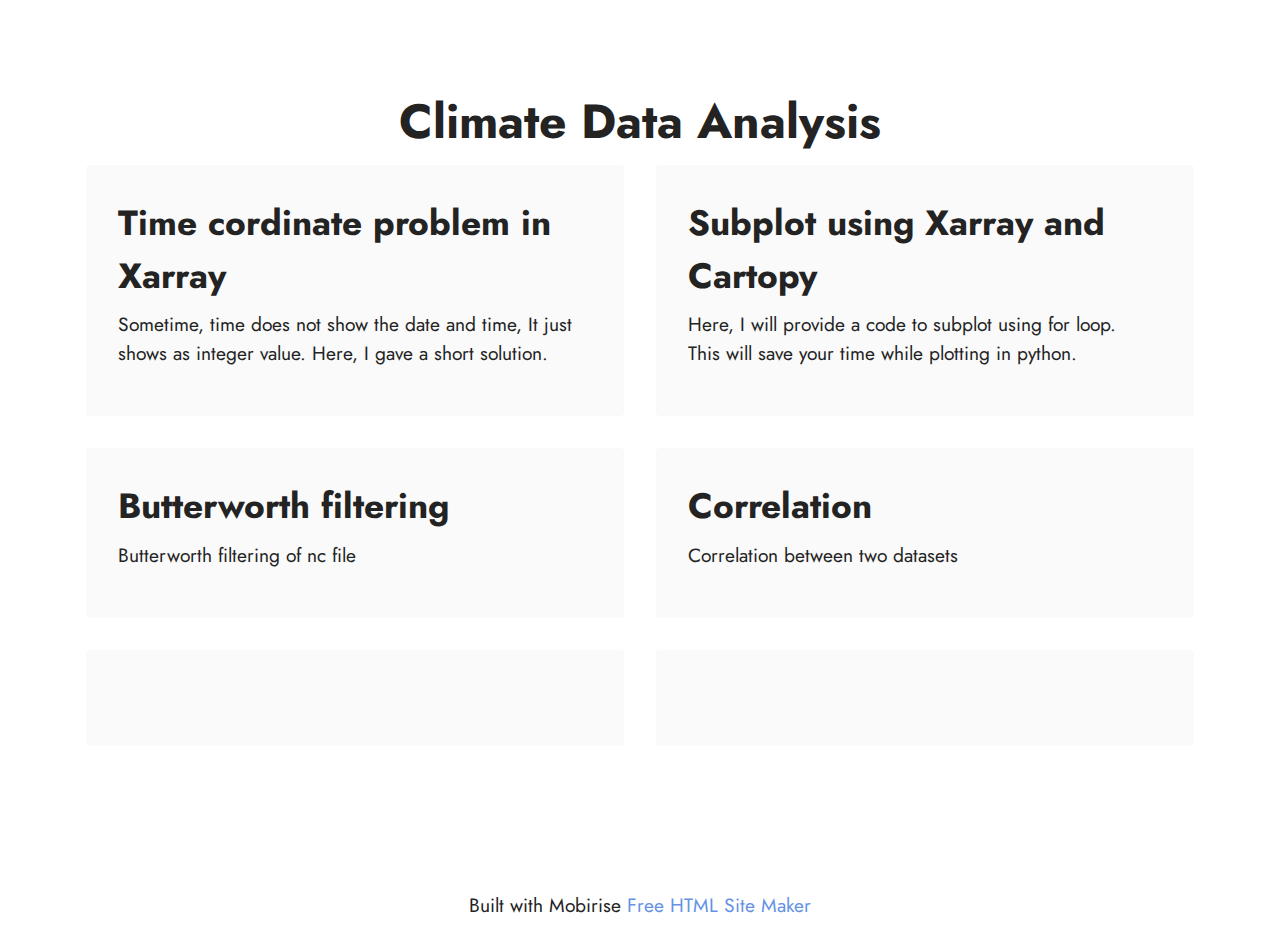
==== commit 6f212f77: "create github pages" ====
--- a/page1.html
+++ b/page1.html
@@ -119,7 +119,7 @@
             
         </div>
     </div>
-</section><section class="display-7" style="padding: 0;align-items: center;justify-content: center;flex-wrap: wrap;    align-content: center;display: flex;position: relative;height: 4rem;"><a href="https://mobiri.se/2843948" style="flex: 1 1;height: 4rem;position: absolute;width: 100%;z-index: 1;"><img alt="" style="height: 4rem;" src="[data-uri]"></a><p style="margin: 0;text-align: center;" class="display-7">Made with &#8204;</p><a style="z-index:1" href="https://mobirise.com"> Free Web Page  Building Software</a></section><script src="assets/bootstrap/js/bootstrap.bundle.min.js"></script>  <script src="assets/smoothscroll/smooth-scroll.js"></script>  <script src="assets/ytplayer/index.js"></script>  <script src="assets/theme/js/script.js"></script>  
+</section><section class="display-7" style="padding: 0;align-items: center;justify-content: center;flex-wrap: wrap;    align-content: center;display: flex;position: relative;height: 4rem;"><a href="https://mobiri.se/2843948" style="flex: 1 1;height: 4rem;position: absolute;width: 100%;z-index: 1;"><img alt="" style="height: 4rem;" src="[data-uri]"></a><p style="margin: 0;text-align: center;" class="display-7">Built with Mobirise &#8204;</p><a style="z-index:1" href="https://mobirise.com/html-builder.html">Free HTML Site Maker</a></section><script src="assets/bootstrap/js/bootstrap.bundle.min.js"></script>  <script src="assets/smoothscroll/smooth-scroll.js"></script>  <script src="assets/ytplayer/index.js"></script>  <script src="assets/theme/js/script.js"></script>  
   
   
 </body>
--- a/assets/mobirise/css/mbr-additional.css
+++ b/assets/mobirise/css/mbr-additional.css
@@ -1075,6 +1075,71 @@
     left: -1rem;
   }
 }
+.cid-tfeiz3nkDs {
+  padding-top: 6rem;
+  padding-bottom: 6rem;
+  background-image: url("../../../assets/images/background3.jpg");
+}
+.cid-tfeiz3nkDs .mbr-overlay {
+  background: #fafafa;
+  opacity: 0.6;
+}
+.cid-tfeiz3nkDs img,
+.cid-tfeiz3nkDs .item-img {
+  width: 100%;
+  height: 100%;
+  height: 300px;
+  object-fit: cover;
+}
+.cid-tfeiz3nkDs .item:focus,
+.cid-tfeiz3nkDs span:focus {
+  outline: none;
+}
+.cid-tfeiz3nkDs .item {
+  cursor: pointer;
+  margin-bottom: 2rem;
+}
+.cid-tfeiz3nkDs .item-wrapper {
+  position: relative;
+  border-radius: 4px;
+  background: #ffffff;
+  height: 100%;
+  display: flex;
+  flex-flow: column nowrap;
+}
+@media (min-width: 992px) {
+  .cid-tfeiz3nkDs .item-wrapper .item-content {
+    padding: 2rem 2rem 0;
+  }
+  .cid-tfeiz3nkDs .item-wrapper .item-footer {
+    padding: 0 2rem 2rem;
+  }
+}
+@media (max-width: 991px) {
+  .cid-tfeiz3nkDs .item-wrapper .item-content {
+    padding: 1rem 1rem 0;
+  }
+  .cid-tfeiz3nkDs .item-wrapper .item-footer {
+    padding: 0 1rem 1rem;
+  }
+}
+.cid-tfeiz3nkDs .mbr-section-btn {
+  margin-top: auto !important;
+}
+.cid-tfeiz3nkDs .mbr-section-title {
+  color: #232323;
+}
+.cid-tfeiz3nkDs .mbr-text,
+.cid-tfeiz3nkDs .mbr-section-btn {
+  text-align: left;
+}
+.cid-tfeiz3nkDs .item-title {
+  text-align: left;
+}
+.cid-tfeiz3nkDs .item-subtitle {
+  text-align: left;
+  color: #bbbbbb;
+}
 .cid-te89jxtBZ7 {
   padding-top: 6rem;
   padding-bottom: 6rem;
--- a/assets/mobirise/css/mbr-additional.css
+++ b/assets/mobirise/css/mbr-additional.css
@@ -1075,6 +1075,71 @@
     left: -1rem;
   }
 }
+.cid-tfeiz3nkDs {
+  padding-top: 6rem;
+  padding-bottom: 6rem;
+  background-image: url("../../../assets/images/background3.jpg");
+}
+.cid-tfeiz3nkDs .mbr-overlay {
+  background: #fafafa;
+  opacity: 0.6;
+}
+.cid-tfeiz3nkDs img,
+.cid-tfeiz3nkDs .item-img {
+  width: 100%;
+  height: 100%;
+  height: 300px;
+  object-fit: cover;
+}
+.cid-tfeiz3nkDs .item:focus,
+.cid-tfeiz3nkDs span:focus {
+  outline: none;
+}
+.cid-tfeiz3nkDs .item {
+  cursor: pointer;
+  margin-bottom: 2rem;
+}
+.cid-tfeiz3nkDs .item-wrapper {
+  position: relative;
+  border-radius: 4px;
+  background: #ffffff;
+  height: 100%;
+  display: flex;
+  flex-flow: column nowrap;
+}
+@media (min-width: 992px) {
+  .cid-tfeiz3nkDs .item-wrapper .item-content {
+    padding: 2rem 2rem 0;
+  }
+  .cid-tfeiz3nkDs .item-wrapper .item-footer {
+    padding: 0 2rem 2rem;
+  }
+}
+@media (max-width: 991px) {
+  .cid-tfeiz3nkDs .item-wrapper .item-content {
+    padding: 1rem 1rem 0;
+  }
+  .cid-tfeiz3nkDs .item-wrapper .item-footer {
+    padding: 0 1rem 1rem;
+  }
+}
+.cid-tfeiz3nkDs .mbr-section-btn {
+  margin-top: auto !important;
+}
+.cid-tfeiz3nkDs .mbr-section-title {
+  color: #232323;
+}
+.cid-tfeiz3nkDs .mbr-text,
+.cid-tfeiz3nkDs .mbr-section-btn {
+  text-align: left;
+}
+.cid-tfeiz3nkDs .item-title {
+  text-align: left;
+}
+.cid-tfeiz3nkDs .item-subtitle {
+  text-align: left;
+  color: #bbbbbb;
+}
 .cid-te89jxtBZ7 {
   padding-top: 6rem;
   padding-bottom: 6rem;
